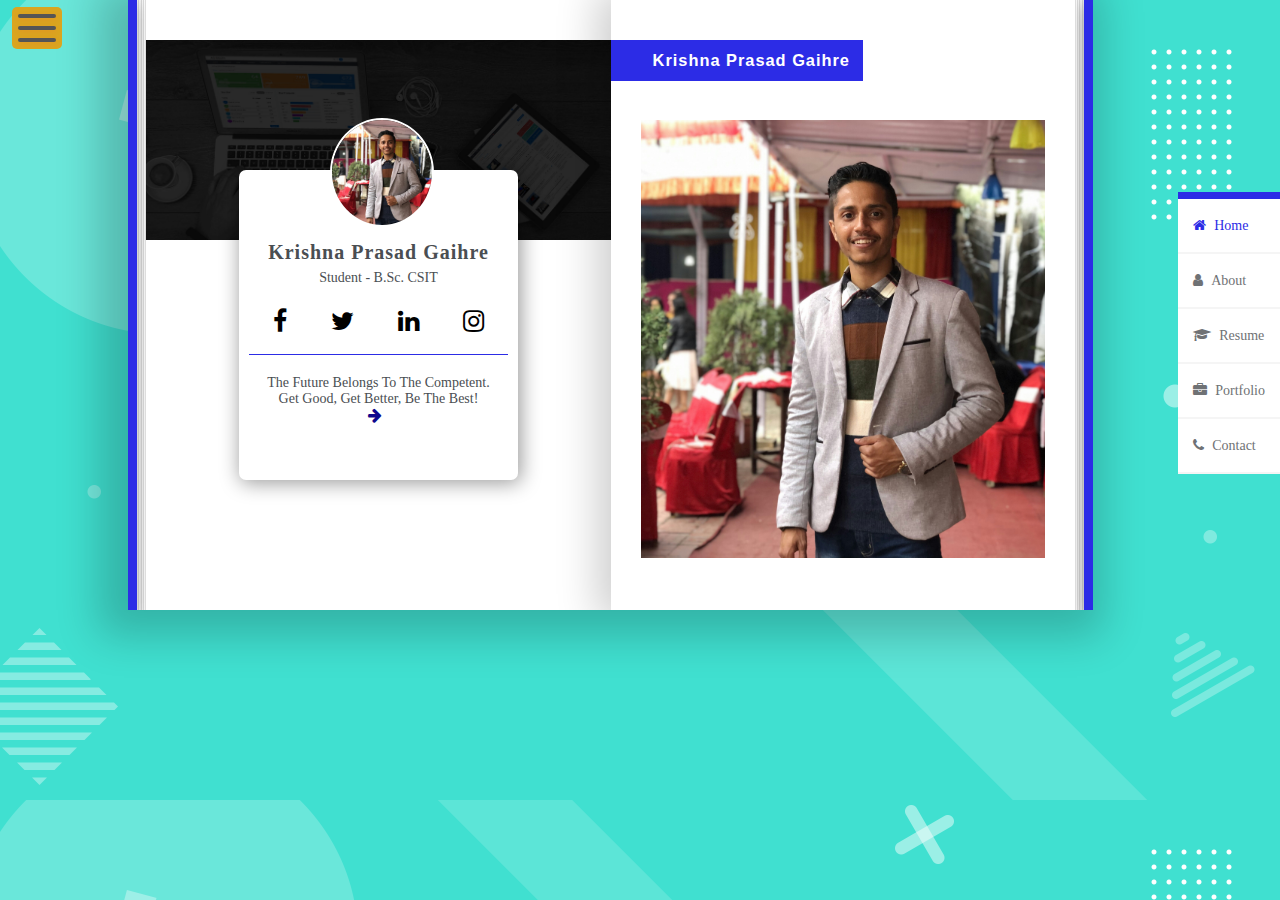
==== index.html @ e50a68a5 "all pages are completed with responsive" ====
<!DOCTYPE html>
<html lang="en">
<head>
    <meta name="viewport" content="width=device-width, initial-scale=1">
    <title>Krishna Prasad Gaihre</title>
    <link rel="stylesheet" type="text/css" href="css/style.css">
    <link rel="stylesheet" type="text/css" href="css/responsive(960).css">
    <link rel="stylesheet" type="text/css" href="css/responsive(768).css">
    <link rel="stylesheet" type="text/css" href="css/responsive(667).css">
    <link rel="stylesheet" type="text/css" href="css/responsive(568).css">
    <link rel="stylesheet" type="text/css" href="css/responsive(414).css">
    <link rel="stylesheet" type="text/css" href="css/responsive(350).css">
    <link rel="stylesheet" href="https://stackpath.bootstrapcdn.com/font-awesome/4.7.0/css/font-awesome.min.css" rel="stylesheet">
</head>
<body>
    <section class="main">

        <div class="main-menu">

            <div class="menu">
                <ul>
                    <li><a href="index.html"><span class="active"><i class="fa fa-home" aria-hidden="true"></i>Home</span></a></li>
                    <li><a href="about.html"><i class="fa fa-user" aria-hidden="true"></i>About</a></li>
                    <li><a href="resume.html"><i class="fa fa-graduation-cap" aria-hidden="true"></i>Resume</a></li>
                    <li><a href="portfolio.html"><i class="fa fa-briefcase" aria-hidden="true"></i>Portfolio</a></li>
                    <li><a href="contact.html"><i class="fa fa-phone" aria-hidden="true"></i>Contact</a></li>
                </ul>
            </div>

        </div>

        <div class="sidebar-btn" onclick="myFunction()">
            <div class="sidebar-btn_burger"></div>
        </div>

        <div class="sidebar-menu">

            <div class="responsive-menu">
                <ul>
                    <li><a href="index.html"><span class="active"><i class="fa fa-home" aria-hidden="true"></i>Home</span></a></li>
                    <li><a href="about.html"><i class="fa fa-user" aria-hidden="true"></i>About</a></li>
                    <li><a href="resume.html"><i class="fa fa-graduation-cap" aria-hidden="true"></i>Resume</a></li>
                    <li><a href="portfolio.html"><i class="fa fa-briefcase" aria-hidden="true"></i>Portfolio</a></li>
                    <li><a href="contact.html"><i class="fa fa-phone" aria-hidden="true"></i>Contact</a></li>
                </ul>

                <div class="logo2">
                    <a class="navbar-brand2" href="index.html"><span>K</span></a><a class="navbar-brand1" href="index.html">Rishna</a>
                </div>
                
            </div>

        </div>

        <div class="sidebar-hide-show" id="sidebar">

            <div class="sidebar-header">

                <div class="sidebar-header-menu">
                    <ul>
                        <li><a href="index.html"><span class="active"><i class="fa fa-home" aria-hidden="true"></i>Home</span></a></li>
                        <li><a href="about.html"><i class="fa fa-user" aria-hidden="true"></i>About</a></li>
                        <li><a href="resume.html"><i class="fa fa-graduation-cap" aria-hidden="true"></i>Resume</a></li>
                        <li><a href="portfolio.html"><i class="fa fa-briefcase" aria-hidden="true"></i>Portfolio</a></li>
                        <li><a href="contact.html"><i class="fa fa-phone" aria-hidden="true"></i>Contact</a></li>
                    </ul>
                </div>

            </div>

            <div class="profile1">

                <div class="profile-card">

                    <div class="bg-image" style="background-image:url('images/parallax.jpg'); background-size: cover;">
                        <div class="my-profile">
                            <img src="images/profile-img.JPG" alt="Profile image" class="profile-img">
                            <h2 class="my-name">Krishna Prasad Gaihre</h2>
                            <p class="umy-name">Student - B.Sc. CSIT</p>

                            <div class="social-menu">

                                <ul>
                                    <li><a href="https://www.facebook.com/gaihre.krishna.73/" target="blank" title="Facebook"><i class="fa fa-facebook" aria-hidden="true"></i></a></li>
                                    <li><a href="https://twitter.com/Krishna58988134" target="blank" title="Twitter"><i class="fa fa-twitter" aria-hidden="true"></i></a></li>
                                    <li><a href="https://www.linkedin.com/in/krishna-prasad-gaihre-43977b1a9/" target="blank" title="Linkedin"><i class="fa fa-linkedin" aria-hidden="true"></i></a></li>
                                    <li><a href="https://www.instagram.com/krrishgaihre/" target="blank" title="Instagram"><i class="fa fa-instagram" aria-hidden="true"></i></a></li>
                                </ul>

                            </div>

                            <hr class="card-hr">
                            <p class="profile-quote">The Future Belongs To The Competent. Get Good, Get Better, Be The Best!</p>
                            
                            <div class="arrow-right">
                                <span><i class="fa fa-arrow-right" aria-hidden="true"></i></span>
                            </div>

                            <div class="arrow-down">
                                <span><i class="fa fa-arrow-down" aria-hidden="true"></i></span>
                            </div>

                        </div>

                    </div>

                </div>

            </div>


            <div class="logo">
                <a class="navbar-brand0" href="index.html"><span>K</span></a><a class="navbar-brand" href="index.html">Rishna</a>
            </div>

            <div class="sidebar-content">

                <div class="about-content">
                    <h2 class="sidebar-about">About Me</h2>
                    <p class="sidebar-about-p">Its me Krrish Gaihre, a student, a designer and a person having broad mind. 
                    I am studying bachelor of science in Computer Science and Information Technology at Patan Multiple Campus seeking for 
                    the opportunity to learn.</p>
                </div>

            </div>

            <div class="sidebar-content">

                <div class="about-content">

                    <h2 class="sidebar-about-get">Get in Touch</h2>
                    <p class="sidebar-content-p">+9779867479831 <br>| | |<br> krrishgaihre@gmail.com</p>
                    <div class="sidebar-social-menu">

                        <ul>
                          <li><a href="https://www.facebook.com/gaihre.krishna.73/" target="blank" title="Facebook"><i class="fa fa-facebook" aria-hidden="true"></i></a></li>
                          <li><a href="https://twitter.com/Krishna58988134" target="blank" title="Twitter"><i class="fa fa-twitter" aria-hidden="true"></i></a></li>
                          <li><a href="https://www.linkedin.com/in/krishna-prasad-gaihre-43977b1a9/" target="blank" title="Linkedin"><i class="fa fa-linkedin" aria-hidden="true"></i></a></li>
                          <li><a href="https://www.instagram.com/krrishgaihre/" target="blank" title="Instagram"><i class="fa fa-instagram" aria-hidden="true"></i></a></li>
                        </ul>

                    </div>

                </div>

            </div>

            <div class="copyright">
                <a href="https://www.facebook.com/gaihre.krishna.73/" target="blank" class="cipyright-link"><u>&copy; 2020 all rights reserved</u></a>
            </div>

         </div>

         <div class="content">

            <div class="outer-div">

                <div class="inner-1">

                    <div class="inner-2">

                        <div class="inner-3">
                            
                            <div class="inner-div">

                                <div class="profile">

                                    <div class="profile-card">

                                        <div class="bg-image" style="background-image:url('images/parallax.jpg'); background-size: cover;">
                                            <div class="my-profile">
                                                <img src="images/profile-img.JPG" alt="Profile image" class="profile-img">
                                                <h2 class="my-name">Krishna Prasad Gaihre</h2>
                                                <p class="umy-name">Student - B.Sc. CSIT</p>

                                                <div class="social-menu">

                                                    <ul>
                                                        <li><a href="https://www.facebook.com/gaihre.krishna.73/" target="blank" title="Facebook"><i class="fa fa-facebook" aria-hidden="true"></i></a></li>
                                                        <li><a href="https://twitter.com/Krishna58988134" target="blank" title="Twitter"><i class="fa fa-twitter" aria-hidden="true"></i></a></li>
                                                        <li><a href="https://www.linkedin.com/in/krishna-prasad-gaihre-43977b1a9/" target="blank" title="Linkedin"><i class="fa fa-linkedin" aria-hidden="true"></i></a></li>
                                                        <li><a href="https://www.instagram.com/krrishgaihre/" target="blank" title="Instagram"><i class="fa fa-instagram" aria-hidden="true"></i></a></li>
                                                    </ul>

                                                </div>

                                                <hr class="card-hr">
                                                <p class="profile-quote">The Future Belongs To The Competent. Get Good, Get Better, Be The Best!</p>
                                                
                                                <div class="arrow-right">
                                                    <span><i class="fa fa-arrow-right" aria-hidden="true"></i></span>
                                                </div>

                                                <div class="arrow-down">
                                                    <span><i class="fa fa-arrow-down" aria-hidden="true"></i></span>
                                                </div>

                                            </div>

                                        </div>

                                    </div>

                                </div>

                                <div class="container">

                                    <div class="main-name-bg">

                                        <div class="main-name">
                                            <h3 class="name">Krishna Prasad Gaihre</h3>
                                        </div>

                                    </div>

                                    <div class="inner-container">
                                        <img src="images/profile-img.JPG" alt="Container Image" class="container-img">
                                    </div>
                                    
                                </div>

                            </div>

                        </div>

                    </div>

                </div>

            </div>

        </div>

    </section>

    <script src="https://code.jquery.com/jquery-3.5.1.js"></script>

    <script src="JS/main.js"></script>

</body>
</html>
---- css/style.css ----
*
{
    margin: 0;
    padding: 0;
}

body
{
    background: 	#40E0D0;
   /* background-image: url(https://www.agdelta.com/wp-content/uploads/2018/06/website-parallax-background-C.jpg);*/
   background-image: url(parallax.png);
   background-size: cover;
    height: 100%;
    width: 100%;
    position: fixed;
    overflow: hidden;
}

a
{
    text-decoration: none;
}

.main-menu
{
    height: auto;
    line-height: 100%;
    display: block;
}

.menu
{
    float: right;
    margin-top: 15%;
}

.menu ul
{
    list-style: none;
    margin: 0;
    border-top: 7px solid rgb(44, 44, 230);
}

.menu ul li
{
    padding: 18px 12px;
    position: relative;
    width: auto;
    background-color: #FFFFFF;
    border-bottom: 2px solid #F5F5F5;
}

.menu ul li a
{
    color: #6F7275;
    padding: 3px;
    font-family: Segoe UI;
    font-size: 14px;
    font-weight: 500;
}

.fa-home, .fa-user, .fa-graduation-cap, .fa-briefcase, .fa-phone
{
    padding-right: 8px;
}

.menu ul li a:hover
{
    color: rgb(44, 44, 230);
}

.active
{
    color: rgb(44, 44, 230);
}

.sidebar-menu
{
    display: none;
}

.responsive-menu
    {
        display: none;
    }

.sidebar-btn
{
    position: absolute;
    display: flex;
    justify-content: center;
    align-items: center;
    width: 50px;
    height: 42px;
    margin: 7px 0 0 12px;
    border-radius: 5px;
    cursor: pointer;
    transition: all 0.5s ease-in-out;
    /*border: 3px solid #fff; */
    background: #DAA520;
    z-index: 200;
}

.sidebar-btn_burger
{
    width: 38px;
    height: 4px;
    background: #555555;
    border-radius: 5px;
    box-shadow: 0 2px 5px rgba(255, 101, 47, .2);
    transition: all .5s ease-in-out;
}

.sidebar-btn_burger::before,
.sidebar-btn_burger::after
{
    content: '';
    position: absolute;
    width: 38px;
    height: 4px;
    background: #555555;
    border-radius: 5px;
    box-shadow: 0 2px 5px rgba(255, 101, 47, .2);
    transition: all .5s ease-in-out;
}

.sidebar-btn_burger::before
{
    transform: translateY(-12px);
}

.sidebar-btn_burger::after
{
    transform: translateY(12px);
}

/*ANIMATION*/

.sidebar-btn.open .sidebar-btn_burger
{
    transform: translateX(260px);
    background: transparent;
    box-shadow: none;
}
.sidebar-btn.open .sidebar-btn_burger::before 
{
    transform: rotate(45deg) translate(-184px, 184px);
}

.sidebar-btn.open .sidebar-btn_burger::after
{
    transform: rotate(-45deg) translate(-184px, -184px);
}

#sidebar
{
    display: none;
    overflow: hidden auto;
    z-index: 150;
}

.sidebar-header
{
    display: none;
}

.profile1
  {
      display: none;
  }

.sidebar-hide-show {
    height: 100vh;
    width: 25%;
    background: #FAFAFA;
    background-size: cover;
    color: black;
    position: absolute;
    box-shadow: 10px 0 50px 10px rgba(0, 0, 0, 0.6);
    animation: slideme .5s ease-in-out;
}

@keyframes slideme {
    0%{
        transform: translate(-400px);
    }

    100%{
        transform: translate(0px);
    }
}

.logo
{
    display: flex;
    justify-content: center;
    margin: 50px 0;
}

/*.logo-img
{
    height: 80px;
    width: 80px;
    border-radius: 50%;
    border: 2px solid #ffffff;
}*/

.navbar-brand
{
    font-size: 25px;
    color: black;
    font-weight: 900;
    font-family: Arial, Helvetica, sans-serif;
    margin-left: -9px;
    position: relative;
}

.navbar-brand0
{
    font-size: 25px;
    font-weight: 900;
    font-family: Arial, Helvetica, sans-serif;
}

.navbar-brand0 span
{
    border-radius: 50%;
    padding: 0px 8px;
    color: #ffffff;
    background: rgb(44, 44, 230);
    position: relative;
}

.logo2
{
    display: none;
}

.sidebar-content
{
    width: 90%;
    display: flex;
    flex-direction: column;
    justify-content: center;
    align-items: center;
    margin-top: 30px;
}

.about-content
{
    display: flex;
    flex-direction: column;
    justify-content: center;
    align-items: center;
    margin-left: 10%;
}

h2.sidebar-about
{
    font-size: 20px;
    padding: 5px 10px;
    margin:0 auto;
    color: white;
    background: rgb(44, 44, 230);
    font-family: Arial, Helvetica, sans-serif;
    letter-spacing: 2px;
    position: relative;
    border-radius: 3px;
}

h2.sidebar-about:before
{
    content: '';
    display: block;
    min-width: 98%;
    height: 5px;
    background: #919191;
    position: absolute;
    opacity: 0.8;
    left: -98%;
    top: 50%;
}

h2.sidebar-about:after
{
    content: '';
    display: block;
    min-width: 86%;
    height: 5px;
    background: #919191;
    position: absolute;
    opacity: 0.8;
    right: -86%;
    top: 50%;
}

p.sidebar-about-p
{
    text-align: center;
    margin: 15px 4px 0 4px;
    text-align: justify;
    font-size: 14px;
    color: #4A4E52;
    font-family: Segoe UI;
    font-weight: 500;
}

p.sidebar-content-p
{
    text-align: center;
    margin: 15px 4px 0 4px;
    font-size: 14px;
    color: #4A4E52;
    font-family: Segoe UI;
    font-weight: 500;
}

h2.sidebar-about-get
{
    font-size: 20px;
    padding: 5px 10px;
    margin:15px auto;
    color: white;
    background: rgb(44, 44, 230);
    font-family: Arial, Helvetica, sans-serif;
    letter-spacing: 2px;
    position: relative;
    border-radius: 3px;
}

h2.sidebar-about-get:before
{
    content: '';
    display: block;
    min-width: 98%;
    height: 5px;
    background: #919191;
    position: absolute;
    opacity: 0.8;
    left: -98%;
    top: 50%;
}

h2.sidebar-about-get:after
{
    content: '';
    display: block;
    min-width: 55%;
    height: 5px;
    background: #919191;
    position: absolute;
    opacity: 0.8;
    right: -55%;
    top: 50%;
}

.sidebar-social-menu
{
    display: flex;
    justify-content: center;
    align-items: center;
}


.sidebar-social-menu ul
{
    padding: 0;
    margin: 30px 0 30px 0;
    display: flex;
}

.sidebar-social-menu ul li
{
    list-style: none;
    transition: .6s;
    border-radius: 50%;
    margin: 0 20px 0 20px;
}

.sidebar-social-menu ul li:hover
{
    transform: translate(-3px, -5px);
}

.sidebar-social-menu ul li .fa
{
    font-size: 25px;
}

.sidebar-social-menu ul li a
{
    position: relative;
    text-align: center;
    transition: .6s;
    color: #000000;
    color: #FAFAFA;
}

.sidebar-social-menu ul li:hover a
{
    text-shadow: 5px 5px 5px #000;
    transform: translate(-2px, 2px);
}

.sidebar-social-menu ul li:nth-child(1) a
{
    color : #3b5999;
}

.sidebar-social-menu ul li:nth-child(2) a
{
    color: #55acee;
}

.sidebar-social-menu ul li:nth-child(3) a
{
    color: #0077B5;
}

.sidebar-social-menu ul li:nth-child(4) a
{
    color: #e4405f;
}

.copyright
{
    display: flex;
    justify-content: center;
    align-items: center;
    margin: 30px auto 20px auto;
}

.cipyright-link
{
    font-size: 14px;
    font-weight: 400;
    font-family: Segoe UI;
    color: rgb(44, 44, 230);
}

.cipyright-link::after
    {
        content: ' | Krishna';
        font-size: 14px;
        font-weight: 600;
        font-family: Segoe UI;
        color: rgb(44, 44, 230);
    }

div.content
{
    width: 74%;
    height: 610px;
    background-color: #FFFFFF;
    margin: auto auto auto 10%;
    border-left: rgb(44, 44, 230) 9px solid;
    border-right: rgb(44, 44, 230) 9px solid;
    box-shadow: -10px 6px 40px 20px rgba(0, 0, 0, 0.2);
    overflow: auto;
}

div.outer-div
{
    width: 100%;
    height: 610px;
    background-color: #FFFFFF;
    margin: auto;
}

div.inner-1
{
    width: 99.5%;
    height: 610px;
    background-color: #FFFFFF;
    margin: auto;
    border-left: #DDDDDD 0.5px solid;
    border-right: #DDDDDD 0.5px solid;
    box-shadow: 2px 6px 20px 5px rgba(0, 0, 0, 0.1);
}

div.inner-2
{
    width: 99.5%;
    height: 610px;
    background-color: #FFFFFF;
    margin: auto;
    border-left: #DDDDDD 0.5px solid;
    border-right: #DDDDDD 0.5px solid;
    box-shadow: 2px 6px 20px 5px rgba(0, 0, 0, 0.1);
}

div.inner-3
{
    width: 99.5%;
    height: 610px;
    background-color: #FFFFFF;
    margin: auto;
    border-left: #DDDDDD 0.5px solid;
    border-right: #DDDDDD 0.5px solid;
    box-shadow: 2px 6px 20px 5px rgba(0, 0, 0, 0.1);
}

div.inner-div
{
    display: flex;
    flex-direction: row;
    width: 99.5%;
    height: 610px;
    background-color: #FFFFFF;
    margin: auto;
    border-left: #DDDDDD 0.5px solid;
    border-right: #DDDDDD 0.5px solid;
    box-shadow: 2px 6px 20px 5px rgba(0, 0, 0, 0.1);
    overflow: hidden;
}

div.profile
{
    width: 50%;
    height: auto;
    padding-top: 40px;
    overflow: auto;
}

.bg-image
{
    height: 200px;
    width: 100%;
    display: flex;
}

.my-profile
{
    height: 310px;
    width: 60%;
    margin: 130px auto 0 auto;
    background-color: #FFFFFF;
    border-radius: 7px;
    box-shadow: 2px 2px 20px 1px rgba(0, 0, 0, 0.4);
}

.profile-img
{
    height: 105px;
    width: 100px;
    margin: -52px 32.5% 0 32.5%;
    border: white 2px solid;
    border-radius: 50%;
    transition: transform .5s;
    background: #000;
}

.profile-img:hover
{
    transform: scale(1.2);
}

.my-name
{
    text-align: center;
    margin: 10px 0 6px 0;
    color: #4A4E52;
    font-family: Segoe UI;
    letter-spacing: 1px;
    font-weight: 640;
    font-size: 20px;
}

.umy-name
{
    text-align: center;
    font-size: 14px;
    color: #4A4E52;
    font-family: Segoe UI;
    font-weight: 500;
    margin-bottom: 3px;
}

.social-menu
{
    display: flex;
    justify-content: center;
    align-items: center;
}


.social-menu ul
{
    margin: 20px 0 20px 0;
    padding: 0;
    display: flex;
}

.social-menu ul li
{
    list-style: none;
    transition: .6s;
    margin: 0 22px 0 22px;
}

.social-menu ul li .fa
{
    font-size: 25px;
}

.social-menu ul li a
{
    text-align: center;
    transition: .6s;
    color: #000000;
}

.social-menu ul li:hover
{
    transform: translate(0, -8px);
}

.social-menu ul li:nth-child(1) a:hover
{
    color : #3b5999;
    text-shadow: 5px 5px 3px #000;
}

.social-menu ul li:nth-child(2) a:hover
{
    color: #55acee;
    text-shadow: 5px 5px 3px #000;
}

.social-menu ul li:nth-child(3) a:hover
{
    color: #0077B5;
    text-shadow: 5px 5px 3px #000;
}

.social-menu ul li:nth-child(4) a:hover
{
    color: #e4405f;
    text-shadow: 5px 5px 5px #000;
}

.card-hr
{
    margin: 0 auto 20px auto;
    height: 1px;
    width: 93%;
    border-width: 0;
    background-color: rgb(44, 44, 230);
}

.profile-quote
{
    text-align: center;
    margin: auto;
    font-size: 14px;
    color: #4A4E52;
    font-family: Segoe UI;
    font-weight: 500;
    width: 83%;
}

.arrow-down
{
    display: none;
}

  .arrow-right
  {
      display: flex;
      justify-content: center;
      align-items: center;
  }

  .arrow-right span
  {
      width: 20px;
      height: 20px;
      animation: animate 2s infinite;
      animation-delay: -0.1s;
      color: rgb(16, 7, 141);
  }

  @keyframes animate
  {
      0%
      {
          opacity: 0;
          transform: translate(-13px, 13px);
      }
      50%
      {
          opacity: 1;
      }
      100%
      {
          opacity: 0;
          transform: translate(50px, 13px);
      }
  }

  div.container
  {
      width: 50%;
      height: 100%;
      box-shadow: -3px 0 40px 10px rgba(0, 0, 0, 0.2);
      overflow: hidden auto;
      animation: content-animation 1.5s ease-in-out;
  }

  @keyframes content-animation{
    0%
    {
        transform: translate(0, -700px);
    }
    100%
    {
        transform: translate(0, 0);
    }
}
  
  
  .main-name-bg
  {
      height: 40px;
      width: 100%;
      background: #FFFFFF;
      position: sticky;
      top: 0;
      z-index: 100;
  }
  
  .main-name
  {
      background-color: rgb(44, 44, 230);
      width: 200px;
      padding: 11px 10px 11px 45px;
      color: #ffffff;
      font-family: Arial, Helvetica, sans-serif;
      font-size: 14px;
      letter-spacing: 1px;
      margin-left: -3px;
      margin-top: 40px;
      animation: main-name 2s ease-in-out;
  }
  
  @keyframes main-name
  {
      0%{
          transform: translate(-1000px, 0);
      }
      100%{
          transform: translate(0, 0);
      }
  }
  
  .inner-container
  {
      padding: 40px 30px 0 30px;
      display: flex;
      align-items: center;
      justify-content: center;
  }
  
  .container-img
  {
      height: 50%;
      width: 100%;
  }
---- css/responsive(960).css ----
@media only screen and (max-width:960px) 
{

    body
    {
        background: 	#ffffff;
    }

    .main-menu
    {
        display: none;
    }

    .sidebar-menu
    {
        display: flex;
        width: 100%;
        position: fixed;
        z-index: 1;
        border-bottom: 2px solid #C7C7C7;
    }

    .responsive-menu
    {
        width: 100%;
        background-color: #F3F3F3;
        display: block;
    }

    .responsive-menu ul
    {
        float: right;
        display: flex;
        list-style: none;
        margin-right: 20px;
        }

    .responsive-menu ul li
    {
        padding: 18px 15px;
    }

    .responsive-menu ul li a
    {
        color: #6F7275;
        display: block;
        padding: 15px;
        font-family: Segoe UI;
        font-size: 16px;
        font-weight: 500;
    }

    .fa-home, .fa-user, .fa-briefcase, .fa-phone
    {
        padding-right: 5px;
    }

    .responsive-menu ul li a:hover
    {
        color: rgb(44, 44, 230);
    }

    .active
    {
        color: rgb(44, 44, 230);
    }

    .sidebar-btn
{
    margin: 25px 0 0 12px;
}
    

    #sidebar
    {
        display: none;
        overflow: hidden auto;
    }

    .profile1
    {
        display: none;
    }

    .sidebar-hide-show {
        height: 100%;
        width: 30%;
    }

    /*.logo-img
    {
        height: 60px;
        width: 60px;
    }*/

    .sidebar-content
    {
        margin-top: 30px;
    }

    .about-content
    {
        margin-left: 8%;
    }

    h2.sidebar-about
    {
        font-size: 18px;
    }

    h2.sidebar-about:before
    {
        height: 4px;
    }

    h2.sidebar-about:after
    {
        height: 4px;
    }

    p.sidebar-about-p
    {
        font-size: 13px;
    }

    p.sidebar-content-p
    {
        font-size: 13px;
    }

    h2.sidebar-about-get
    {
        font-size: 18px;
    }

    h2.sidebar-about-get:before
    {
        height: 4px;
    }

    h2.sidebar-about-get:after
    {
        height: 4px;
    }

    .sidebar-social-menu ul
    {
        margin: 35px 0 30px 0;
    }

    .sidebar-social-menu ul li .fa
    {
        font-size: 21px;
    }

    .copyright
    {
        margin: 10px auto 20px auto;
    }

    .cipyright-link
    {
        font-size: 13px;
    }

    div.content
    {
        width: 100%;
        height: 100vh;
        margin: auto;
        padding-top: 90px;
        border: none;
        overflow: hidden auto;
        box-shadow: none;
    }

    div.outer-div
    {
        width: 100%;
        height: 100vh
    }

    div.inner-1
    {
        width: 99.5%;
        height: 100vh;
        box-shadow: none;
    }

    div.inner-2
    {
        width: 99.5%;
        height: 100vh;
        box-shadow: none;
    }

    div.inner-3
    {
        width: 99.5%;
        height: 100vh;
        box-shadow: none;
    }

    div.inner-div
    {
        width: 99.5%;
        height: 100vh;
        overflow: hidden;
        box-shadow: none;
    }

    div.profile
    {
        overflow: auto;
    }

    .my-profile
    {
        height: 300px;
    }

    .profile-img
    {
        height: 90px;
        width: 86px;
    }

    .my-name
    {
        font-size: 19px;
    }

    .umy-name
    {
        font-size: 13px;
    }

    .social-menu ul li
    {
        margin: 0 22px 0 22px;
    }

    .social-menu ul li .fa
    {
        font-size: 22px;
    }

    .profile-quote
    {
        font-size: 13px;
    }

    .arrow-right span
    {
        width: 50px;
        margin: 15px 0 30px 0;
    }

    div.container
  {
      width: 50%;
      height: 100%;
      box-shadow: -3px 0 40px 10px rgba(0, 0, 0, 0.2);
      overflow: hidden auto;
      animation: content-animation 1.5s ease-in-out;
  }

  @keyframes content-animation{
    0%
    {
        transform: translate(0, 700px);
    }
    100%
    {
        transform: translate(0, 0);
    }
}

}
---- css/responsive(768).css ----
/* #### Tablets Portrait or Landscape #### */

@media only screen and (max-width: 768px)
{
    *
    {
        margin: 0;
        padding: 0;
    }

    body
    {
        height: 100%;
        width: 100%;
        position: fixed;
    }

    a
    {
        text-decoration: none;
    }

    .main-menu
    {
        display: none;
    }

    .sidebar-menu
    {
        display: flex;
        width: 100%;
        position: fixed;
        z-index: 1;
        border-bottom: 2px solid #C7C7C7;
    }

    .responsive-menu
    {
        width: 100%;
        background-color: #F3F3F3;
        display: block;
        height: auto;
    }

    .responsive-menu ul
    {
        float: right;
        display: flex;
        list-style: none;
        margin-right: 20px;
        }

    .responsive-menu ul li
    {
        padding: 18px 10px;
    }

    .responsive-menu ul li a
    {
        color: #6F7275;
        padding: 15px;
        font-family: Segoe UI;
        font-size: 16px;
        font-weight: 500;
    }

    .fa-home, .fa-user, .fa-briefcase, .fa-phone
    {
        padding-right: 5px;
    }

    .responsive-menu ul li a:hover
    {
        color: rgb(44, 44, 230);
    }

    .active
    {
        color: rgb(44, 44, 230);
    }

    #sidebar
    {
        display: none;
        overflow: hidden auto;
    }

    .profile1
    {
        display: block;
        margin-top: 100px;
    }

    .bg-image
    {
        height: 250px;
        width: 100%;
        display: flex;
    }

    .my-profile
    {
        height: 355px;
        width: 65%;
        margin: 180px auto 0 auto;
        background-color: #FFFFFF;
        border-radius: 7px;
        box-shadow: 2px 2px 20px 1px rgba(0, 0, 0, 0.4);
    }

    .profile-img
    {
        height: 145px;
        width: 145px;
        margin: -80px 0 0 27.5%;
        border: white 2px solid;
        border-radius: 50%;
        transition: transform .5s;
        background: #000;
    }

    .profile-img:hover
    {
        transform: scale(1.15);
    }

    .arrow-right
    {
        display: none;
    }

    .arrow-down
    {
        display: flex;
        justify-content: center;
        align-items: center;
        margin: 10px 0;
    }

    .arrow-down span
    {
        width: 20px;
        height: 20px;
        animation: animate 1.5s infinite;
        animation-delay: -0.1s;
        color: rgb(16, 7, 141);
    }

    @keyframes animate
    {
        0%
        {
            opacity: 0;
            transform: translate(0, 13px);
        }
        50%
        {
            opacity: 1;
        }
        100%
        {
            opacity: 0;
            transform: translate(0, 55px);
        }
    }

    .sidebar-hide-show 
    {
        height: 100vh;
        width: 70%;
        background: #FAFAFA;
        background-size: cover;
        color: black;
        position: absolute;
        z-index: 1;
        box-shadow: 10px 0 50px 10px rgba(0, 0, 0, 0.6);
        animation: slideme .5s ease-in-out;
    }

    @keyframes slideme 
    {
        0%
        {
            transform: translate(-620px);
        }

        100%
        {
            transform: translate(0px);
        }
    }

    .logo
    {
        display: none;
    }

    .sidebar-content
    {
        width: 90%;
        display: flex;
        flex-direction: column;
        justify-content: center;
        align-items: center;
        margin-top: 150px;
    }

    .about-content
    {
        display: flex;
        flex-direction: column;
        justify-content: center;
        align-items: center;
        margin-left: 10%;
    }

    h2.sidebar-about
    {
        display: none;
    }

    p.sidebar-about-p
    {
        display: none;
    }

    p.sidebar-content-p
    {
        text-align: center;
        margin: 15px 4px 0 4px;
        font-size: 14px;
        color: #4A4E52;
        font-family: Segoe UI;
        font-weight: 500;
    }

    h2.sidebar-about-get
    {
        font-size: 20px;
        padding: 5px 10px;
        margin: 50px auto 20px auto;
        color: white;
        background: #0199D8;
        font-family: Arial, Helvetica, sans-serif;
        letter-spacing: 2px;
        position: relative;
        border-radius: 3px;
    }

    h2.sidebar-about-get:before
    {
        content: '';
        display: block;
        width: 120%;
        height: 5px;
        background: #919191;
        position: absolute;
        opacity: 0.8;
        left: -120%;
        top: 50%;
    }

    h2.sidebar-about-get:after
    {
        content: '';
        display: block;
        min-width: 120%;
        height: 5px;
        background: #919191;
        position: absolute;
        opacity: 0.8;
        right: -120%;
        top: 50%;
    }

    .sidebar-social-menu
    {
        display: flex;
        justify-content: center;
        align-items: center;
        display: none;
    }

    .copyright
    {
        display: flex;
        justify-content: center;
        align-items: center;
        margin: 100px auto 20px auto;
    }

    .cipyright-link
    {
        font-size: 16px;
        font-family: Segoe UI;
    }

    .cipyright-link::after
    {
        content: ' | Krishna';
        font-size: 16px;
        font-family: Segoe UI;
        color: #C92029;
    }


    div.content
    {
        width: 100%;
        height: 100vh;
        margin: auto;
        padding-top: 90px;
        border: none;
        animation: content-animation 1.5s ease-in-out;
        overflow: hidden auto;
    }

    @keyframes content-animation{
        0%
        {
            transform: translate(0, 1150px);
        }
        100%
        {
            transform: translate(0, 0);
        }
    }

    div.outer-div
    {
        width: 100%;
        height: 100vh
    }

    div.inner-1
    {
        width: 99.5%;
        height: 100vh;
    }

    div.inner-2
    {
        width: 99.5%;
        height: 100vh;
    }

    div.inner-3
    {
        width: 99.5%;
        height: 100vh;
    }

    div.inner-div
    {
        width: 99.5%;
        height: 100vh;
        overflow: auto;
        display: flex;
        flex-direction: column;
    }

    div.profile
    {
        width: 100%;
        height: 68%;
        padding: 0;
        overflow: hidden;
        display: none;
    }

    div.container
    {
        width: 100%;
        height: auto;
        box-shadow: none;
        overflow: none;
        background-color: #fff;
        margin-top: 0;
    }

    .main-name-bg
    {
        height: 40px;
        width: 100%;
        background: #FFFFFF;
        position: none;
    }
  
    .main-name
    {
        background-color: rgb(44, 44, 230);
        width: 200px;
        padding: 11px 10px 11px 45px;
        color: #ffffff;
        font-family: Arial, Helvetica, sans-serif;
        font-size: 14px;
        letter-spacing: 1px;
        margin-left: -3px;
        margin-top: 40px;
        animation: main-name 2s ease-in-out;
    }

    /*############################ABOUT###########################*/

    p.p2
    {
        font-size: 20px;
        line-height: 30px;
        text-align: justify;
    }

    .personal-info
  {
      color: #6F7275;
      font-family: Segoe UI;
      margin: 10% 0 0 15%;
  }

  .i-do1
  {
      width: 50%;
  }

  .i-do2
  {
      width: 50%;
  }

  .i-do3
  {
    width: 50%;
  }



  /*#######------_Resume_-------#######*/

  .hobby-container
{
    margin: 0 0 20% 0;
}

.hobby-container ul
{
    display: flex;
    justify-content: space-between;
    margin: -20px 0 0 0;
    padding: 0px;
    overflow: hidden;
}

.hobby-container ul li
{
    width: 80px;
    height: 80px;
    border: 2px solid #006400;
    border-radius: 50%;
    position: relative;
    color: #006400;
    background: #FFC0CB;
    transition: 0.5s;
}

.hobby-container ul li:hover
{
    transform: scale(0);
}

.hobby-container ul li i 
{
    font-size: 30px;
    position: absolute;
    top: 50%;
    left: 50%;
    transform: translate(-50%, -50%);
    transition: 0.5s;
}  

.hobby-container ul li::after
{
    content: '';
    position: absolute;
    top: 40px;
    right: -110px; 
    width: 110px;
    height: 2px;
    background: #006400;

}

.hobby-container ul li:last-child::after
{
    display: none;
}
}
---- css/responsive(667).css ----
/* #### iPhone 6 and 6 plus Portrait or Landscape #### */

@media only screen and (max-width:667px)
{

    .sidebar-btn
{
    margin: 10px 0 0 12px;
}
    
    .sidebar-header
    {
        height: 8%;
        width: 100%;
        background: #FAFAFA;
        color: white;
        padding-top: 40px;
        position: sticky;
        top: -3%;
        border-bottom: 2px solid #C7C7C7;
        display: block;
    }

    .sidebar-header-menu
    {
        width: 100%;
        display: block;
    }

    .sidebar-header-menu ul
    {
        display: flex;
        list-style: none;
        margin-right: 1;
        float: right;
    }

    .sidebar-header-menu ul li
    {
        padding: 18px 15px 0 10px;
    }

    .sidebar-header-menu ul li a
    {
        color: #6F7275;
        display: flex;
        font-family: Segoe UI;
        font-size: 14px;
        font-weight: 500;
    }

    .fa-home, .fa-user, .fa-briefcase, .fa-phone
    {
        margin: 3px 0 0 0;
    }

    .sidebar-header-menu ul li a:hover
    {
        color: rgb(44, 44, 230);
    }

    .active
    {
        color: rgb(44, 44, 230);
    }

    .logo2
{
    display: flex;
    float: right;
    margin: 14px -100px 20px 0;
}

/*.logo-img
{
    height: 80px;
    width: 80px;
    border-radius: 50%;
    border: 2px solid #ffffff;
}*/

.navbar-brand1
{
    font-size: 25px;
    color: black;
    font-weight: 900;
    font-family: Arial, Helvetica, sans-serif;
    margin-left: -9px;
    position: relative;
}

.navbar-brand2
{
    font-size: 25px;
    font-weight: 900;
    font-family: Arial, Helvetica, sans-serif;
}

.navbar-brand2 span
{
    border-radius: 50%;
    padding: 0px 8px;
    color: #ffffff;
    background: rgb(44, 44, 230);
    position: relative;
}

    .profile1
    {
        display: block;
        margin-top: 0px;
    }

    .bg-image
    {
        height: 170px;
        width: 100%;
        display: flex;
    }

    .my-profile
    {
        height: 355px;
        width: 65%;
        margin: 110px auto 0 auto;
        background-color: #FFFFFF;
        border-radius: 7px;
        box-shadow: 2px 2px 20px 1px rgba(0, 0, 0, 0.4);
    }

    .profile-img
    {
        height: 120px;
        width: 120px;
        margin: -70px 0 0 27.5%;
        border: white 2px solid;
        border-radius: 50%;
        transition: transform .5s;
        background: #000;
    }

    .profile-img:hover
    {
        transform: scale(1.15);
    }

    .responsive-menu
    {
        width: 100%;
        background-color: #F3F3F3;
        display: block;
        height: 65px;
    }

    .responsive-menu ul li a
    {
        display: none;
    }

    div.content
    {
        width: 100%;
        height: 100vh;
        margin: auto;
        padding-top: 65px;
        border: none;
        animation: content-animation 1.5s ease-in-out;
        overflow: hidden auto;
    }
    
}
---- css/responsive(568).css ----
/* #### iPhone 5 Portrait or Landscape #### */

@media only screen and (max-width:568px)
{
    .sidebar-btn
{
    position: absolute;
    display: flex;
    justify-content: center;
    align-items: center;
    width: 50px;
    height: 47px;
    margin: 7px 0 0 10px;
    border-radius: 50%;
    cursor: pointer;
    transition: all 0.5s ease-in-out;
    /*border: 3px solid #fff; */
    background: #50ADD3;
    z-index: 200;
}

.sidebar-btn_burger
{
    width: 30px;
    height: 3px;
    background: #555555;
    border-radius: 5px;
    box-shadow: 0 2px 5px rgba(255, 101, 47, .2);
    transition: all .5s ease-in-out;
}

.sidebar-btn_burger::before,
.sidebar-btn_burger::after
{
    content: '';
    position: absolute;
    width: 30px;
    height: 3px;
    background: #555555;
    border-radius: 5px;
    box-shadow: 0 2px 5px rgba(255, 101, 47, .2);
    transition: all .5s ease-in-out;
}

.sidebar-btn_burger::before
{
    transform: translateY(-9px);
}

.sidebar-btn_burger::after
{
    transform: translateY(9px);
}

.logo2
{
    display: flex;
    float: right;
    margin: 16px -100px 20px 0;
}

.navbar-brand1
{
    font-size: 23px;
    color: black;
    font-weight: 900;
    font-family: Arial, Helvetica, sans-serif;
    margin-left: -9px;
    position: relative;
}

.navbar-brand2
{
    font-size: 23px;
    font-weight: 900;
    font-family: Arial, Helvetica, sans-serif;
}

.profile1
{
    display: none;
}

.logo
{
    display: flex;
    justify-content: center;
    margin: -110px 0;
}

.sidebar-header
    {
        background: #FAFAFA;
        color: white;
        margin-top: 60px;
        position: relative;
        display: block;
        border: none;
    }

    .sidebar-header-menu
    {
        width: 100%;
        display: block;
    }

    .sidebar-header-menu ul
    {
        display: flex;
        flex-direction: column;
        list-style: none;
        margin-top: 40px;
        margin-right: 34%;
        text-align: center;
    }

    .sidebar-header-menu ul li
    {
        padding: 16px 0;
    }

    .sidebar-header-menu ul li a
    {
        color: #6F7275;
        display: flex;
        font-family: Segoe UI;
        font-size: 17px;
        font-weight: 500;
    }

    .fa-home, .fa-user, .fa-briefcase, .fa-phone
    {
        margin: 3px 10px 0 0;
    }

    .sidebar-header-menu ul li a:hover
    {
        color: rgb(44, 44, 230);
    }

    .active
    {
        color: rgb(44, 44, 230);
    }

/*.sidebar-header
    {
        height: 15%;
        width: 100%;
        background: #FAFAFA;
        color: white;
        padding-top: 40px;
        position: sticky;
        top: -3%;
        border-bottom: 2px solid #C7C7C7;
        display: block;
    }

    .sidebar-header-menu
    {
        width: 100%;
        display: block;
    }

    .sidebar-header-menu ul
    {
        display: flex;
        flex-direction: column;
        list-style: none;
        margin-right: 1;
        float: right;
    }

    .sidebar-header-menu ul li
    {
        padding: 18px 15px 0 15px;
    }

    .sidebar-header-menu ul li a
    {
        color: #6F7275;
        display: flex;
        font-family: Segoe UI;
        font-size: 16px;
        font-weight: 500;
    }

    .fa-home, .fa-user, .fa-briefcase, .fa-phone
    {
        margin: 3px 0 0 0;
    }

    .sidebar-header-menu ul li a:hover
    {
        color: #019BDB;
    }

    .active
    {
        color: #019BDB;
    }*/

    .sidebar-about-get
    {
        display: none;
    }

    .sidebar-content-p
    {
        display: none;
    }

    .sidebar-social-menu
{
    display: flex;
    justify-content: center;
    align-items: center;
}


.sidebar-social-menu ul
{
    padding: 0;
    margin: -200px 0 30px 0;
    display: flex;
}

.sidebar-social-menu ul li
{
    list-style: none;
    transition: .6s;
    border-radius: 50%;
    margin: 0 14px 0 14px;
}

.sidebar-social-menu ul li:hover
{
    transform: translate(-3px, -5px);
}

.sidebar-social-menu ul li .fa
{
    font-size: 23px;
}

.sidebar-social-menu ul li a
{
    position: relative;
    text-align: center;
    transition: .6s;
    color: #000000;
    color: #FAFAFA;
}

.sidebar-social-menu ul li:hover a
{
    text-shadow: 5px 5px 5px #000;
    transform: translate(-2px, 2px);
}

.sidebar-social-menu ul li:nth-child(1) a
{
    color : #3b5999;
}

.sidebar-social-menu ul li:nth-child(2) a
{
    color: #55acee;
}

.sidebar-social-menu ul li:nth-child(3) a
{
    color: #0077B5;
}

.sidebar-social-menu ul li:nth-child(4) a
{
    color: #e4405f;
}

.copyright
{
    display: flex;
    justify-content: center;
    align-items: center;
    margin: -25px auto 30px auto;
}

.cipyright-link
{
    font-size: 14px;
    font-family: Arial, Helvetica, sans-serif;
}


}
---- css/responsive(414).css ----
/* #### iPhone 5 Portrait or Landscape #### */

@media only screen and (max-width:414px)
{

.logo
{
    display: flex;
    justify-content: center;
    margin: -130px 0;
}

.sidebar-header
    {
        background: #FAFAFA;
        color: white;
        margin-top: 100px;
        position: relative;
        display: block;
        border: none;
    }

    .sidebar-header-menu ul
    {
        margin-right: 30%;
        margin-top: 10px;
    }

    .sidebar-header-menu ul li
    {
        padding: 18px 0;
    }

    .sidebar-header-menu ul li a
    {
        font-size: 18px;
    }

.sidebar-social-menu ul
{
    margin: 30px 0 30px 0;
}

.copyright
{
    display: flex;
    justify-content: center;
    align-items: center;
    margin: 30px auto 30px auto;
}

.cipyright-link
{
    font-size: 14px;
    font-family: Arial, Helvetica, sans-serif;
}

.logo2
{
    display: flex;
    float: right;
    margin: 15px -120px 20px 0;
}

/*####################------About-----######################*/
p.p2
    {
        font-size: 17px;
        line-height: 25px;
    }

    .personal-info
  {
      color: #6F7275;
      font-family: Segoe UI;
      margin: 10% 0 0 3%;
  }

  .i-do1
  {
      display: flex;
      justify-content: center;
      align-items: center;
      box-shadow: 1px 1px 20px 3px rgba(0, 0, 0, 0.6);
      padding: 4%;
      margin: 10% 0 5% 0;
      border-radius: 10px;
      width: 90%;
      transform: perspective(0) rotateY(0);
      transition: .7s all ease;
  }

  .i-do1 .fa
  {
    color: #006400;
    font-size: 30px;
    border-radius: 50%;
    background: pink;
    padding: 30px;
  }

  .i-do1 h3 
  {
    display: flex;
    justify-content: center;
    align-items: center;
    font-size: 25px;
    color: rgb(44, 44, 230);
    font-family: 'Segoe UI', Tahoma, Geneva, Verdana, sans-serif;
    margin: 0 0 0 7%;
  }

  .i-do1:hover
  {
    transform: perspective(0) rotateY(0);   
  }

  .i-do2
  {
      display: flex;
      justify-content: center;
      align-items: center;
      float: right;
      box-shadow: 1px 1px 20px 3px rgba(0, 0, 0, 0.6);
      padding: 4%;
      margin: 5% 0 0 0;
      border-radius: 10px;
      width: 90%;
      transform: perspective(0) rotateY(0);
      transition: .7s all ease;
  }

  .i-do2 .fa
  {
    color: #006400;
    font-size: 30px;
    border-radius: 50%;
    background: pink;
    padding: 30px;
  }

  .i-do2 h3 
  {
    display: flex;
    justify-content: center;
    align-items: center;
    font-size: 25px;
    color: rgb(44, 44, 230);
    font-family: 'Segoe UI', Tahoma, Geneva, Verdana, sans-serif;
    margin: 0 7% 0 0;
  }

  .i-do2:hover
  {
    transform: perspective(0) rotateY(0);   
  }

  .i-do3
  {
      display: flex;
      justify-content: center;
      align-items: center;
      float: right;
      box-shadow: 1px 1px 20px 3px rgba(0, 0, 0, 0.6);
      padding: 4% 6% 4% 4% ;
      margin: 5% 0 10% 0;
      border-radius: 10px;
      width: 90%;
      transform: perspective(0) rotateY(0);
      transition: .7s all ease;
  }

  .i-do3 .fa
  {
    color: #006400;
    font-size: 30px;
    border-radius: 50%;
    background: pink;
    padding: 30px;
  }

  .i-do3 h3 
  {
    display: flex;
    justify-content: center;
    align-items: center;
    font-size: 25px;
    color: rgb(44, 44, 230);
    font-family: 'Segoe UI', Tahoma, Geneva, Verdana, sans-serif;
    margin: 0 7% 0 0;
  }

  .i-do3:hover
  {
    transform: perspective(0) rotateY(0); 
  }

  .grid-container {
    display: grid;
    grid-template-columns: auto;
    grid-row-gap: 20px;
    grid-column-gap: 20px;
    width: 90%;
    margin: 10% 0 15% 0;
  }



  /*######------Resume------######*/

  .skill-container
  {
      display: none;
  }

  .skill-container1 .skills1
{
    display: block;
}

.skill-container1 .skills1
{
    position: relative;
    display: flex;
    margin: 20px 0;
    padding: 18px 10px 10px;
    background: linear-gradient(0deg,#1b1b1b,#222,#1b1b1b);
    border-radius: 8px;
    overflow: hidden;
    border: 2px solid #00FF43;
    transition: 0.5s;
}

.skill-container1:hover .skills1
{
    opacity: 0.6;
}

.skill-container1 .skills1:hover
{
    opacity: 1;
    transform: scale(1.07);
}

.skill-container1 .skills1::before
{
    content: '';
    position: absolute;
    top: 0;
    left: 0;
    width: 100%;
    height: 50%;
    background: rgba(255, 255, 255, .03);
}

.skill-container1 .skills1 .name
{
    position: relative;
    font-size: 14px;
    letter-spacing: 2px;
    font-family: 'Segoe UI', Tahoma, Geneva, Verdana, sans-serif;
    width: 110px;
    text-align: right;
    color: #F2E1DD;
    margin-top: -4px;
    text-transform: uppercase;
    transition: 0.5s;
}

.skill-container1 .skills1:hover .name
{
    color: #fff;
}

.skill-container1 .skills1 .value
{
    position: relative;
    font-size: 14px;
    font-family: 'Segoe UI', Tahoma, Geneva, Verdana, sans-serif;
    width: 40px;
    text-align: left;
    color: #F2E1DD;
    margin-top: -6px;
    text-transform: uppercase;
}

.skill-container1 .skills1:hover .value
{
    color: #fff;
}

.skill-container1 .skills1 .percent
{
    position: relative;
    width: calc(100% - 150px);
    height: 6px;
    margin: 2px 10px;
    border-radius: 10px;
    background: #151515;
    box-shadow: inset0 0 10px #000;
    overflow: hidden;
}

.skill-container1 .skills1 .percent .progress
{
    position: absolute;
    top: 0;
    left: 0;
    width: 50%;
    height: 100%;
    border-radius: 10px;
    background: #fff;
    box-shadow: inset 0 0 2px #000;
    animation: animate1 4s ease-in-out forwards;
}

@keyframes animate1
{
    from
    {
        width: 0;
    }
}

.skill-container1 .skills1:nth-child(1) .percent .progress
{
    background: linear-gradient(45deg, #1fe6ff, #673ab7);
}

.skill-container1 .skills1:nth-child(2) .percent .progress
{
    background: linear-gradient(45deg, #3bc0ff, #33ff00);
}

.skill-container1 .skills1:nth-child(3) .percent .progress
{
    background: linear-gradient(45deg, #ffee54, #ff00ca);
}

.hobby-container
{
    margin: 0 0 20% 0;
}

.hobby-container ul
{
    display: flex;
    flex-direction: column;
    justify-content: center;
    align-items: center;
    padding: 10px;
    overflow: hidden;
}

.hobby-container ul li
{
    width: 80px;
    height: 80px;
    margin: 7% 0 7% 0;
    border: 2px solid #006400;
    border-radius: 50%;
    position: relative;
    color: #006400;
    background: #FFC0CB;
    transition: 0.5s;
}

.hobby-container ul li:hover
{
    transform: scale(1.1);
}

.hobby-container ul li i 
{
    font-size: 30px;
    position: absolute;
    top: 50%;
    left: 50%;
    transform: translate(-50%, -50%);
    transition: 0.5s;
}

.hobby-container ul li::after
{
    content: '';
    position: absolute;
    top: 80px;
    right: 40px; 
    width: 2px;
    height: 52px;
    background: #006400;

}

.hobby-container ul li:last-child::after
{
    display: none;
}

/*---------_Contact_-------*/

.grid-container1 {
    display: grid;
    grid-template-columns: auto;
    grid-row-gap: 20px;
    grid-column-gap: 20px;
    width: 100%;
    margin: 1% 0 10% 0;
    display: flex;
    flex-direction: column;
    justify-content: center;
    align-items: center;
  }
  
  .grid-container1 > div {
    background-color: rgba(255, 255, 255, 0.8);
    text-align: center;
    font-size: 30px;
    height: 120px;
    width: 100%;
    display: flex;
    flex-direction: column;
    justify-content: center;
    align-items: center;
    border-radius: 10px;
    transition: 0.3s all ease;
  }

  .grid-item1
  {
    background: url(contact-back.jpg);
    background-size: cover;
    background-repeat: no-repeat;
  }

  .contact-icon
  {
    color: #DBA320;
    font-size: 25px;
  }

  .grid-text
  {
    color: #fff;
    font-family: 'Segoe UI', Tahoma, Geneva, Verdana, sans-serif;
    letter-spacing: 1px;
    margin: 15px auto;
    font-size: 16px;
  }

  #map
  {
      height: 200px;
      width: 100%;
  }


}
---- css/responsive(350).css ----
/* #### iPhone 4 Portrait or Landscape #### */

@media only screen and (max-width:350px)
{

    .cipyright-link::after
    {
        display: none;
    }

    /*####------Resume-----#####*/

    .right-inner
    {
        margin: 0 2% 0 2%;
    }

    .right-inner .exp-wrap ul
  {
      width: 100%;
  }


}
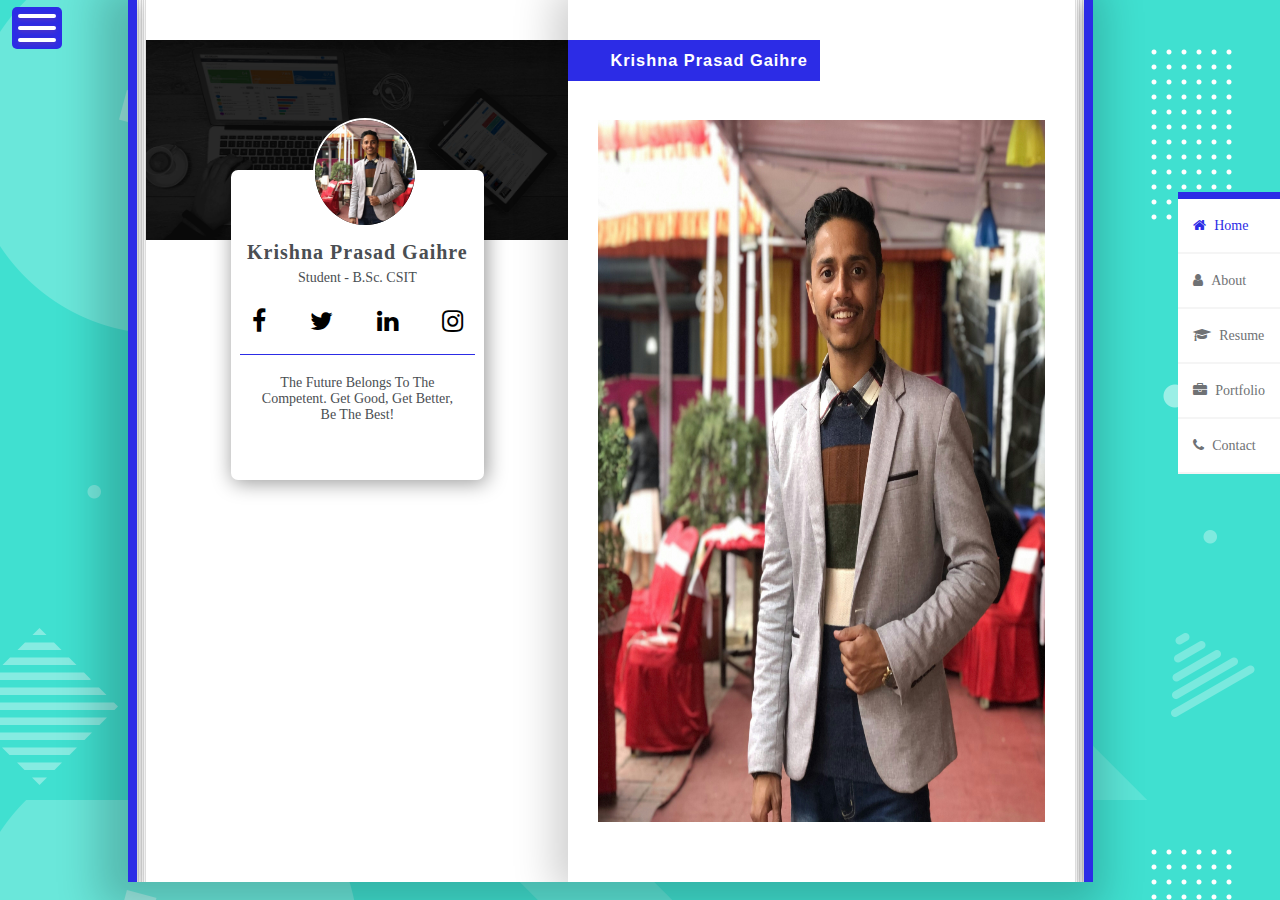
==== commit 601a846d: "modified" ====
--- a/index.html
+++ b/index.html
@@ -92,13 +92,13 @@
                             <hr class="card-hr">
                             <p class="profile-quote">The Future Belongs To The Competent. Get Good, Get Better, Be The Best!</p>
                             
-                            <div class="arrow-right">
+                            <!--<div class="arrow-right">
                                 <span><i class="fa fa-arrow-right" aria-hidden="true"></i></span>
                             </div>
 
                             <div class="arrow-down">
                                 <span><i class="fa fa-arrow-down" aria-hidden="true"></i></span>
-                            </div>
+                            </div>-->
 
                         </div>
 
@@ -187,13 +187,13 @@
                                                 <hr class="card-hr">
                                                 <p class="profile-quote">The Future Belongs To The Competent. Get Good, Get Better, Be The Best!</p>
                                                 
-                                                <div class="arrow-right">
+                                                <!--<div class="arrow-right">
                                                     <span><i class="fa fa-arrow-right" aria-hidden="true"></i></span>
                                                 </div>
 
                                                 <div class="arrow-down">
                                                     <span><i class="fa fa-arrow-down" aria-hidden="true"></i></span>
-                                                </div>
+                                                </div>-->
 
                                             </div>
 
--- a/css/style.css
+++ b/css/style.css
@@ -97,7 +97,7 @@
     cursor: pointer;
     transition: all 0.5s ease-in-out;
     /*border: 3px solid #fff; */
-    background: #DAA520;
+    background: #2C2CE6;
     z-index: 200;
 }
 
@@ -105,7 +105,7 @@
 {
     width: 38px;
     height: 4px;
-    background: #555555;
+    background: #ffffff;
     border-radius: 5px;
     box-shadow: 0 2px 5px rgba(255, 101, 47, .2);
     transition: all .5s ease-in-out;
@@ -118,7 +118,7 @@
     position: absolute;
     width: 38px;
     height: 4px;
-    background: #555555;
+    background: #ffffff;
     border-radius: 5px;
     box-shadow: 0 2px 5px rgba(255, 101, 47, .2);
     transition: all .5s ease-in-out;
@@ -155,7 +155,7 @@
 #sidebar
 {
     display: none;
-    overflow: hidden auto;
+    overflow: auto;
     z-index: 150;
 }
 
@@ -450,7 +450,7 @@
 div.content
 {
     width: 74%;
-    height: 610px;
+    height: 98vh;
     background-color: #FFFFFF;
     margin: auto auto auto 10%;
     border-left: rgb(44, 44, 230) 9px solid;
@@ -462,7 +462,7 @@
 div.outer-div
 {
     width: 100%;
-    height: 610px;
+    height: 98vh;
     background-color: #FFFFFF;
     margin: auto;
 }
@@ -470,7 +470,7 @@
 div.inner-1
 {
     width: 99.5%;
-    height: 610px;
+    height: 98vh;
     background-color: #FFFFFF;
     margin: auto;
     border-left: #DDDDDD 0.5px solid;
@@ -481,7 +481,7 @@
 div.inner-2
 {
     width: 99.5%;
-    height: 610px;
+    height: 98vh;
     background-color: #FFFFFF;
     margin: auto;
     border-left: #DDDDDD 0.5px solid;
@@ -492,7 +492,7 @@
 div.inner-3
 {
     width: 99.5%;
-    height: 610px;
+    height: 98vh;
     background-color: #FFFFFF;
     margin: auto;
     border-left: #DDDDDD 0.5px solid;
@@ -505,7 +505,7 @@
     display: flex;
     flex-direction: row;
     width: 99.5%;
-    height: 610px;
+    height: 98vh;
     background-color: #FFFFFF;
     margin: auto;
     border-left: #DDDDDD 0.5px solid;
@@ -659,7 +659,7 @@
     width: 83%;
 }
 
-.arrow-down
+/*.arrow-down
 {
     display: none;
 }
@@ -696,11 +696,11 @@
           opacity: 0;
           transform: translate(50px, 13px);
       }
-  }
+  }*/
 
   div.container
   {
-      width: 50%;
+      width: 60%;
       height: 100%;
       box-shadow: -3px 0 40px 10px rgba(0, 0, 0, 0.2);
       overflow: hidden auto;
@@ -763,6 +763,6 @@
   
   .container-img
   {
-      height: 50%;
+      height: 78vh;
       width: 100%;
   }--- a/css/responsive(414).css
+++ b/css/responsive(414).css
@@ -60,7 +60,7 @@
 {
     display: flex;
     float: right;
-    margin: 15px -120px 20px 0;
+    margin: 15px -108px 20px 0;
 }
 
 /*####################------About-----######################*/
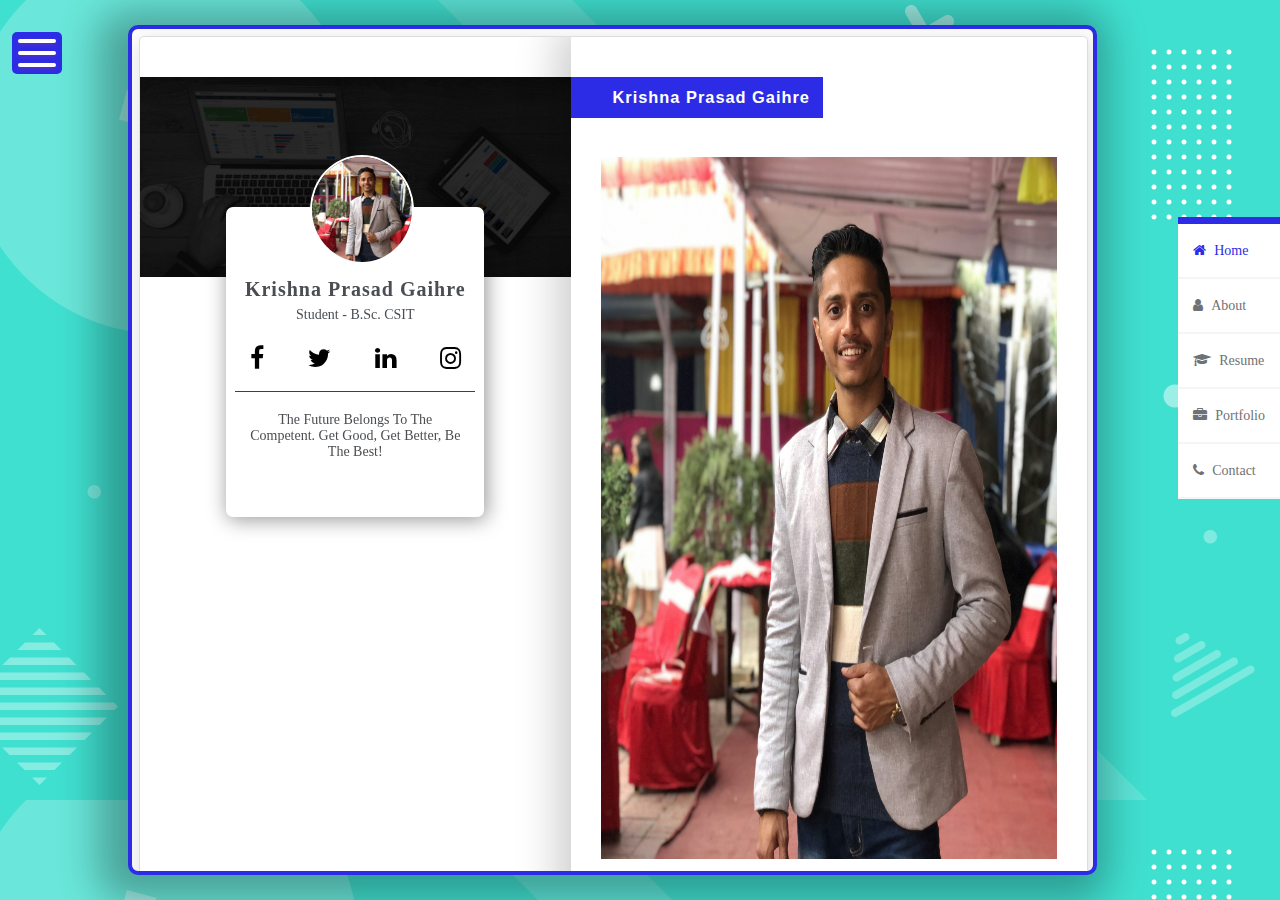
==== commit 2e3605d8: "something modified" ====
--- a/index.html
+++ b/index.html
@@ -3,6 +3,7 @@
 <head>
     <meta name="viewport" content="width=device-width, initial-scale=1">
     <title>Krishna Prasad Gaihre</title>
+    <link rel="shortcut icon" href="./images/profile-img.jpg">
     <link rel="stylesheet" type="text/css" href="css/style.css">
     <link rel="stylesheet" type="text/css" href="css/responsive(960).css">
     <link rel="stylesheet" type="text/css" href="css/responsive(768).css">
--- a/css/style.css
+++ b/css/style.css
@@ -14,11 +14,18 @@
     width: 100%;
     position: fixed;
     overflow: hidden;
+    display: flex;
+    align-items: center;
 }
 
 a
 {
     text-decoration: none;
+}
+
+section.main
+{
+    width: 100%;
 }
 
 .main-menu
@@ -450,67 +457,54 @@
 div.content
 {
     width: 74%;
-    height: 98vh;
+    height: 92vh;
     background-color: #FFFFFF;
     margin: auto auto auto 10%;
-    border-left: rgb(44, 44, 230) 9px solid;
-    border-right: rgb(44, 44, 230) 9px solid;
-    box-shadow: -10px 6px 40px 20px rgba(0, 0, 0, 0.2);
-    overflow: auto;
-}
-
-div.outer-div
-{
+    border: rgb(44, 44, 230) 4px solid;
+    /* border-right: rgb(44, 44, 230) 4px solid; */
+    border-radius: 10px;
+    box-shadow: -10px 6px 40px 20px rgba(0, 0, 0, 0.3);
+    padding: 7px;
+    overflow: hidden;
+}
+
+/* width */
+::-webkit-scrollbar {
+    width: 5px;  
+    padding-right: 5px !important;
+  }
+  
+  /* Track */
+  ::-webkit-scrollbar-track {
+    background: #ffffff;
+    border-radius: 50px; 
+  }
+   
+  /* Handle */
+  ::-webkit-scrollbar-thumb {
+    background: rgba(44, 44, 230, 1); 
+    border-radius: 50px;
+  }
+  
+  /* Handle on hover */
+  ::-webkit-scrollbar-thumb:hover {
+    background: rgba(44, 44, 230, 1); 
+  }
+
+
+
+div.inner-div
+{
+    display: flex;
+    flex-direction: row;
     width: 100%;
     height: 98vh;
     background-color: #FFFFFF;
     margin: auto;
-}
-
-div.inner-1
-{
-    width: 99.5%;
-    height: 98vh;
-    background-color: #FFFFFF;
-    margin: auto;
-    border-left: #DDDDDD 0.5px solid;
-    border-right: #DDDDDD 0.5px solid;
+    border: #DDDDDD 0.5px solid;
+    /* border-right: #DDDDDD 0.5px solid; */
     box-shadow: 2px 6px 20px 5px rgba(0, 0, 0, 0.1);
-}
-
-div.inner-2
-{
-    width: 99.5%;
-    height: 98vh;
-    background-color: #FFFFFF;
-    margin: auto;
-    border-left: #DDDDDD 0.5px solid;
-    border-right: #DDDDDD 0.5px solid;
-    box-shadow: 2px 6px 20px 5px rgba(0, 0, 0, 0.1);
-}
-
-div.inner-3
-{
-    width: 99.5%;
-    height: 98vh;
-    background-color: #FFFFFF;
-    margin: auto;
-    border-left: #DDDDDD 0.5px solid;
-    border-right: #DDDDDD 0.5px solid;
-    box-shadow: 2px 6px 20px 5px rgba(0, 0, 0, 0.1);
-}
-
-div.inner-div
-{
-    display: flex;
-    flex-direction: row;
-    width: 99.5%;
-    height: 98vh;
-    background-color: #FFFFFF;
-    margin: auto;
-    border-left: #DDDDDD 0.5px solid;
-    border-right: #DDDDDD 0.5px solid;
-    box-shadow: 2px 6px 20px 5px rgba(0, 0, 0, 0.1);
+    border-radius: 5px;
     overflow: hidden;
 }
 
--- a/css/responsive(414).css
+++ b/css/responsive(414).css
@@ -62,6 +62,13 @@
     float: right;
     margin: 15px -108px 20px 0;
 }
+
+.container-img
+  {
+      height: 65vh;
+      width: 100%;
+      margin-top: -20px;
+  }
 
 /*####################------About-----######################*/
 p.p2
@@ -205,6 +212,11 @@
     margin: 10% 0 15% 0;
   }
 
+  .fun-fact
+  {
+      margin: 10% 0 40% 0;
+  }
+
 
 
   /*######------Resume------######*/
@@ -340,7 +352,7 @@
 
 .hobby-container
 {
-    margin: 0 0 20% 0;
+    margin: 0 0 40% 0;
 }
 
 .hobby-container ul
@@ -398,6 +410,12 @@
     display: none;
 }
 
+/*---------_Portfolio_-------*/
+.gallery-outer
+{
+    margin: 0 0 40% 0;
+}
+
 /*---------_Contact_-------*/
 
 .grid-container1 {
@@ -455,5 +473,10 @@
       width: 100%;
   }
 
+  .contact-form 
+  {
+    margin: 20px 0 40% 0;
+  }
+
 
 }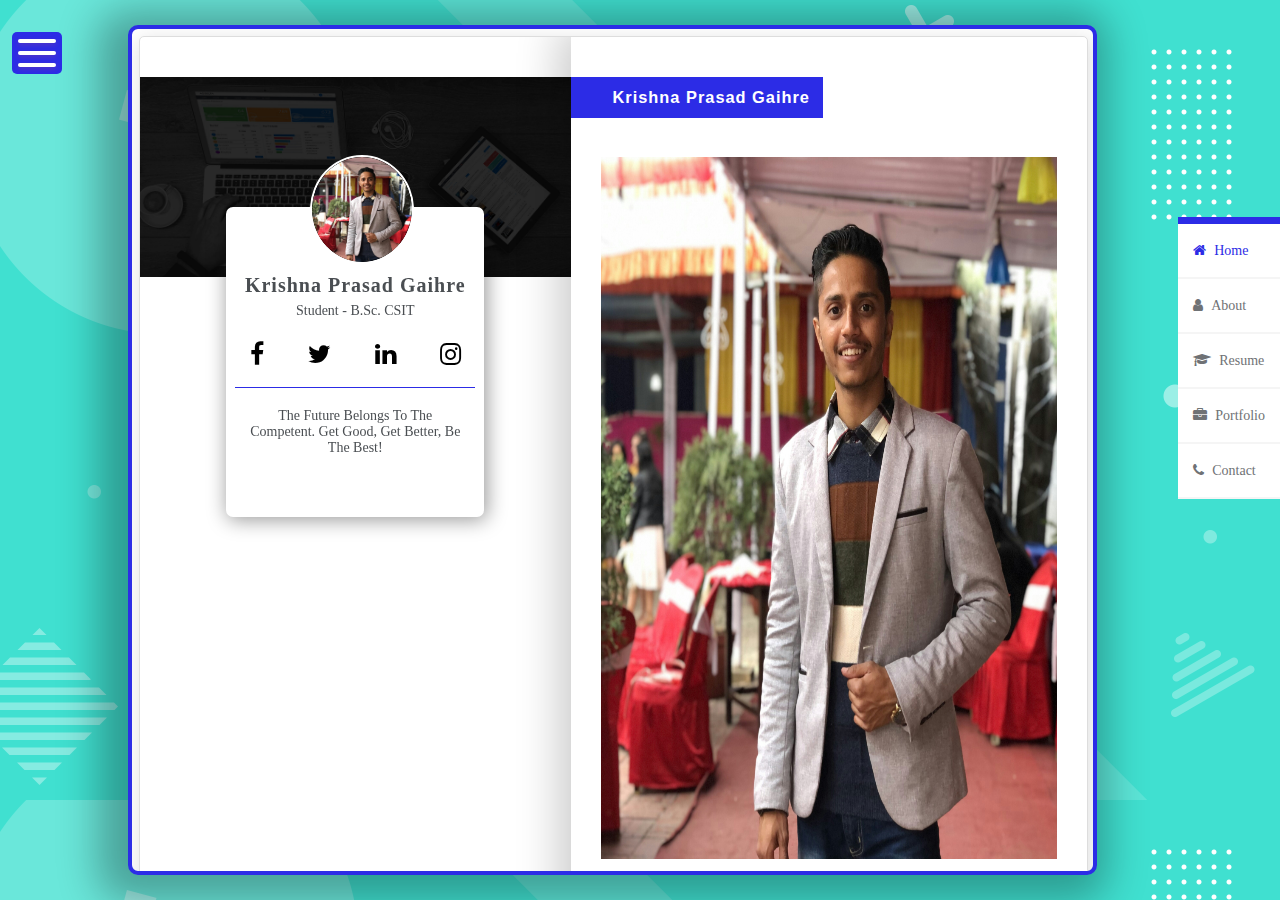
==== commit e1cf70a6: "something modified" ====
--- a/index.html
+++ b/index.html
@@ -170,7 +170,9 @@
 
                                         <div class="bg-image" style="background-image:url('images/parallax.jpg'); background-size: cover;">
                                             <div class="my-profile">
-                                                <img src="images/profile-img.JPG" alt="Profile image" class="profile-img">
+                                                <div class="profile-image-cover">
+                                                    <img src="images/profile-img.JPG" alt="Profile image" class="profile-img">
+                                                </div>
                                                 <h2 class="my-name">Krishna Prasad Gaihre</h2>
                                                 <p class="umy-name">Student - B.Sc. CSIT</p>
 
--- a/css/style.css
+++ b/css/style.css
@@ -533,7 +533,7 @@
     box-shadow: 2px 2px 20px 1px rgba(0, 0, 0, 0.4);
 }
 
-.profile-img
+div.profile-image-cover
 {
     height: 105px;
     width: 100px;
@@ -541,7 +541,16 @@
     border: white 2px solid;
     border-radius: 50%;
     transition: transform .5s;
+    overflow: hidden;
+}
+
+.profile-img
+{
+    height: 105px;
+    width: 100px;
+    transition: .5s;
     background: #000;
+    border-radius: 50%;
 }
 
 .profile-img:hover
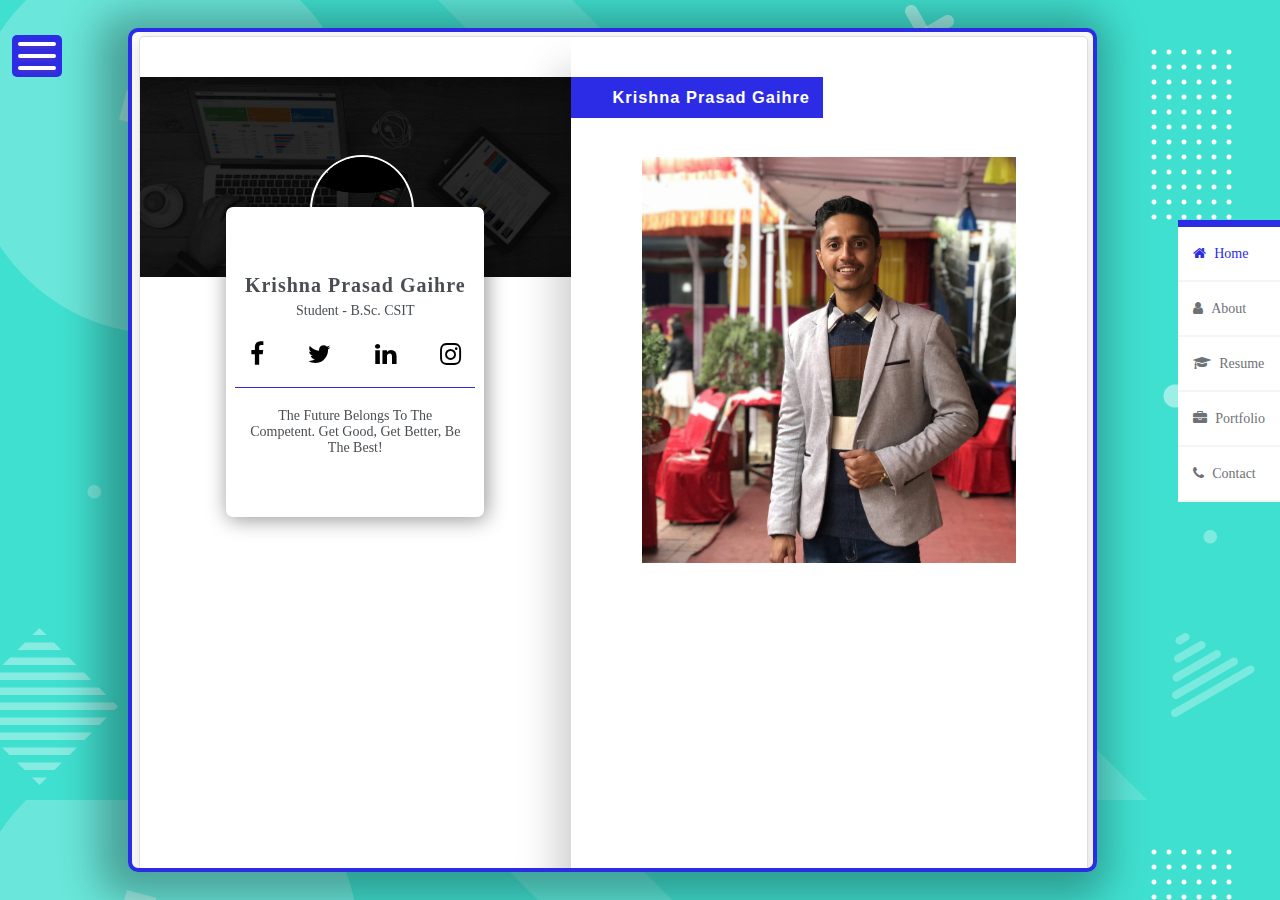
==== commit 2d83ad2b: "Website modified" ====
--- a/index.html
+++ b/index.html
@@ -1,5 +1,6 @@
 <!DOCTYPE html>
 <html lang="en">
+
 <head>
     <meta name="viewport" content="width=device-width, initial-scale=1">
     <title>Krishna Prasad Gaihre</title>
@@ -11,8 +12,10 @@
     <link rel="stylesheet" type="text/css" href="css/responsive(568).css">
     <link rel="stylesheet" type="text/css" href="css/responsive(414).css">
     <link rel="stylesheet" type="text/css" href="css/responsive(350).css">
-    <link rel="stylesheet" href="https://stackpath.bootstrapcdn.com/font-awesome/4.7.0/css/font-awesome.min.css" rel="stylesheet">
+    <link rel="stylesheet" href="https://stackpath.bootstrapcdn.com/font-awesome/4.7.0/css/font-awesome.min.css"
+        rel="stylesheet">
 </head>
+
 <body>
     <section class="main">
 
@@ -20,7 +23,8 @@
 
             <div class="menu">
                 <ul>
-                    <li><a href="index.html"><span class="active"><i class="fa fa-home" aria-hidden="true"></i>Home</span></a></li>
+                    <li><a href="index.html"><span class="active"><i class="fa fa-home"
+                                    aria-hidden="true"></i>Home</span></a></li>
                     <li><a href="about.html"><i class="fa fa-user" aria-hidden="true"></i>About</a></li>
                     <li><a href="resume.html"><i class="fa fa-graduation-cap" aria-hidden="true"></i>Resume</a></li>
                     <li><a href="portfolio.html"><i class="fa fa-briefcase" aria-hidden="true"></i>Portfolio</a></li>
@@ -38,7 +42,8 @@
 
             <div class="responsive-menu">
                 <ul>
-                    <li><a href="index.html"><span class="active"><i class="fa fa-home" aria-hidden="true"></i>Home</span></a></li>
+                    <li><a href="index.html"><span class="active"><i class="fa fa-home"
+                                    aria-hidden="true"></i>Home</span></a></li>
                     <li><a href="about.html"><i class="fa fa-user" aria-hidden="true"></i>About</a></li>
                     <li><a href="resume.html"><i class="fa fa-graduation-cap" aria-hidden="true"></i>Resume</a></li>
                     <li><a href="portfolio.html"><i class="fa fa-briefcase" aria-hidden="true"></i>Portfolio</a></li>
@@ -46,9 +51,10 @@
                 </ul>
 
                 <div class="logo2">
-                    <a class="navbar-brand2" href="index.html"><span>K</span></a><a class="navbar-brand1" href="index.html">Rishna</a>
-                </div>
-                
+                    <a class="navbar-brand2" href="index.html"><span>K</span></a><a class="navbar-brand1"
+                        href="index.html">Rishna</a>
+                </div>
+
             </div>
 
         </div>
@@ -59,10 +65,12 @@
 
                 <div class="sidebar-header-menu">
                     <ul>
-                        <li><a href="index.html"><span class="active"><i class="fa fa-home" aria-hidden="true"></i>Home</span></a></li>
+                        <li><a href="index.html"><span class="active"><i class="fa fa-home"
+                                        aria-hidden="true"></i>Home</span></a></li>
                         <li><a href="about.html"><i class="fa fa-user" aria-hidden="true"></i>About</a></li>
                         <li><a href="resume.html"><i class="fa fa-graduation-cap" aria-hidden="true"></i>Resume</a></li>
-                        <li><a href="portfolio.html"><i class="fa fa-briefcase" aria-hidden="true"></i>Portfolio</a></li>
+                        <li><a href="portfolio.html"><i class="fa fa-briefcase" aria-hidden="true"></i>Portfolio</a>
+                        </li>
                         <li><a href="contact.html"><i class="fa fa-phone" aria-hidden="true"></i>Contact</a></li>
                     </ul>
                 </div>
@@ -82,17 +90,24 @@
                             <div class="social-menu">
 
                                 <ul>
-                                    <li><a href="https://www.facebook.com/gaihre.krishna.73/" target="blank" title="Facebook"><i class="fa fa-facebook" aria-hidden="true"></i></a></li>
-                                    <li><a href="https://twitter.com/Krishna58988134" target="blank" title="Twitter"><i class="fa fa-twitter" aria-hidden="true"></i></a></li>
-                                    <li><a href="https://www.linkedin.com/in/krishna-prasad-gaihre-43977b1a9/" target="blank" title="Linkedin"><i class="fa fa-linkedin" aria-hidden="true"></i></a></li>
-                                    <li><a href="https://www.instagram.com/krrishgaihre/" target="blank" title="Instagram"><i class="fa fa-instagram" aria-hidden="true"></i></a></li>
+                                    <li><a href="https://www.facebook.com/gaihre.krishna.73/" target="blank"
+                                            title="Facebook"><i class="fa fa-facebook" aria-hidden="true"></i></a></li>
+                                    <li><a href="https://twitter.com/Krishna58988134" target="blank" title="Twitter"><i
+                                                class="fa fa-twitter" aria-hidden="true"></i></a></li>
+                                    <li><a href="https://www.linkedin.com/in/krishna-prasad-gaihre-43977b1a9/"
+                                            target="blank" title="Linkedin"><i class="fa fa-linkedin"
+                                                aria-hidden="true"></i></a></li>
+                                    <li><a href="https://www.instagram.com/krrishgaihre/" target="blank"
+                                            title="Instagram"><i class="fa fa-instagram" aria-hidden="true"></i></a>
+                                    </li>
                                 </ul>
 
                             </div>
 
                             <hr class="card-hr">
-                            <p class="profile-quote">The Future Belongs To The Competent. Get Good, Get Better, Be The Best!</p>
-                            
+                            <p class="profile-quote">The Future Belongs To The Competent. Get Good, Get Better, Be The
+                                Best!</p>
+
                             <!--<div class="arrow-right">
                                 <span><i class="fa fa-arrow-right" aria-hidden="true"></i></span>
                             </div>
@@ -111,16 +126,19 @@
 
 
             <div class="logo">
-                <a class="navbar-brand0" href="index.html"><span>K</span></a><a class="navbar-brand" href="index.html">Rishna</a>
+                <a class="navbar-brand0" href="index.html"><span>K</span></a><a class="navbar-brand"
+                    href="index.html">Rishna</a>
             </div>
 
             <div class="sidebar-content">
 
                 <div class="about-content">
                     <h2 class="sidebar-about">About Me</h2>
-                    <p class="sidebar-about-p">Its me Krrish Gaihre, a student, a designer and a person having broad mind. 
-                    I am studying bachelor of science in Computer Science and Information Technology at Patan Multiple Campus seeking for 
-                    the opportunity to learn.</p>
+                    <p class="sidebar-about-p">Its me Krrish Gaihre, a student, a designer and a person having broad
+                        mind.
+                        I am studying bachelor of science in Computer Science and Information Technology at Patan
+                        Multiple Campus seeking for
+                        the opportunity to learn.</p>
                 </div>
 
             </div>
@@ -134,10 +152,14 @@
                     <div class="sidebar-social-menu">
 
                         <ul>
-                          <li><a href="https://www.facebook.com/gaihre.krishna.73/" target="blank" title="Facebook"><i class="fa fa-facebook" aria-hidden="true"></i></a></li>
-                          <li><a href="https://twitter.com/Krishna58988134" target="blank" title="Twitter"><i class="fa fa-twitter" aria-hidden="true"></i></a></li>
-                          <li><a href="https://www.linkedin.com/in/krishna-prasad-gaihre-43977b1a9/" target="blank" title="Linkedin"><i class="fa fa-linkedin" aria-hidden="true"></i></a></li>
-                          <li><a href="https://www.instagram.com/krrishgaihre/" target="blank" title="Instagram"><i class="fa fa-instagram" aria-hidden="true"></i></a></li>
+                            <li><a href="https://www.facebook.com/gaihre.krishna.73/" target="blank" title="Facebook"><i
+                                        class="fa fa-facebook" aria-hidden="true"></i></a></li>
+                            <li><a href="https://twitter.com/Krishna58988134" target="blank" title="Twitter"><i
+                                        class="fa fa-twitter" aria-hidden="true"></i></a></li>
+                            <li><a href="https://www.linkedin.com/in/krishna-prasad-gaihre-43977b1a9/" target="blank"
+                                    title="Linkedin"><i class="fa fa-linkedin" aria-hidden="true"></i></a></li>
+                            <li><a href="https://www.instagram.com/krrishgaihre/" target="blank" title="Instagram"><i
+                                        class="fa fa-instagram" aria-hidden="true"></i></a></li>
                         </ul>
 
                     </div>
@@ -147,50 +169,53 @@
             </div>
 
             <div class="copyright">
-                <a href="https://www.facebook.com/gaihre.krishna.73/" target="blank" class="cipyright-link"><u>&copy; 2020 all rights reserved</u></a>
-            </div>
-
-         </div>
-
-         <div class="content">
-
-            <div class="outer-div">
-
-                <div class="inner-1">
-
-                    <div class="inner-2">
-
-                        <div class="inner-3">
-                            
-                            <div class="inner-div">
-
-                                <div class="profile">
-
-                                    <div class="profile-card">
-
-                                        <div class="bg-image" style="background-image:url('images/parallax.jpg'); background-size: cover;">
-                                            <div class="my-profile">
-                                                <div class="profile-image-cover">
-                                                    <img src="images/profile-img.JPG" alt="Profile image" class="profile-img">
-                                                </div>
-                                                <h2 class="my-name">Krishna Prasad Gaihre</h2>
-                                                <p class="umy-name">Student - B.Sc. CSIT</p>
-
-                                                <div class="social-menu">
-
-                                                    <ul>
-                                                        <li><a href="https://www.facebook.com/gaihre.krishna.73/" target="blank" title="Facebook"><i class="fa fa-facebook" aria-hidden="true"></i></a></li>
-                                                        <li><a href="https://twitter.com/Krishna58988134" target="blank" title="Twitter"><i class="fa fa-twitter" aria-hidden="true"></i></a></li>
-                                                        <li><a href="https://www.linkedin.com/in/krishna-prasad-gaihre-43977b1a9/" target="blank" title="Linkedin"><i class="fa fa-linkedin" aria-hidden="true"></i></a></li>
-                                                        <li><a href="https://www.instagram.com/krrishgaihre/" target="blank" title="Instagram"><i class="fa fa-instagram" aria-hidden="true"></i></a></li>
-                                                    </ul>
-
-                                                </div>
-
-                                                <hr class="card-hr">
-                                                <p class="profile-quote">The Future Belongs To The Competent. Get Good, Get Better, Be The Best!</p>
-                                                
-                                                <!--<div class="arrow-right">
+                <a href="https://www.facebook.com/gaihre.krishna.73/" target="blank" class="cipyright-link"><u>&copy;
+                        2020 all rights reserved</u></a>
+            </div>
+
+        </div>
+
+        <div class="content">
+
+            <div class="inner-div">
+
+                <div class="profile">
+
+                    <div class="profile-card">
+
+                        <div class="bg-image"
+                            style="background-image:url('images/parallax.jpg'); background-size: cover;">
+                            <div class="my-profile">
+                                <div class="profile-image-cover">
+                                    <img src="images/profile-img.jpg" alt="Profile image" class="profile-img">
+                                </div>
+                                <h2 class="my-name">Krishna Prasad Gaihre</h2>
+                                <p class="umy-name">Student - B.Sc. CSIT</p>
+
+                                <div class="social-menu">
+
+                                    <ul>
+                                        <li><a href="https://www.facebook.com/gaihre.krishna.73/" target="blank"
+                                                title="Facebook"><i class="fa fa-facebook" aria-hidden="true"></i></a>
+                                        </li>
+                                        <li><a href="https://twitter.com/Krishna58988134" target="blank"
+                                                title="Twitter"><i class="fa fa-twitter" aria-hidden="true"></i></a>
+                                        </li>
+                                        <li><a href="https://www.linkedin.com/in/krishna-prasad-gaihre-43977b1a9/"
+                                                target="blank" title="Linkedin"><i class="fa fa-linkedin"
+                                                    aria-hidden="true"></i></a></li>
+                                        <li><a href="https://www.instagram.com/krrishgaihre/" target="blank"
+                                                title="Instagram"><i class="fa fa-instagram" aria-hidden="true"></i></a>
+                                        </li>
+                                    </ul>
+
+                                </div>
+
+                                <hr class="card-hr">
+                                <p class="profile-quote">The Future Belongs To The Competent. Get Good, Get Better, Be
+                                    The Best!</p>
+
+                                <!--<div class="arrow-right">
                                                     <span><i class="fa fa-arrow-right" aria-hidden="true"></i></span>
                                                 </div>
 
@@ -198,30 +223,6 @@
                                                     <span><i class="fa fa-arrow-down" aria-hidden="true"></i></span>
                                                 </div>-->
 
-                                            </div>
-
-                                        </div>
-
-                                    </div>
-
-                                </div>
-
-                                <div class="container">
-
-                                    <div class="main-name-bg">
-
-                                        <div class="main-name">
-                                            <h3 class="name">Krishna Prasad Gaihre</h3>
-                                        </div>
-
-                                    </div>
-
-                                    <div class="inner-container">
-                                        <img src="images/profile-img.JPG" alt="Container Image" class="container-img">
-                                    </div>
-                                    
-                                </div>
-
                             </div>
 
                         </div>
@@ -230,7 +231,25 @@
 
                 </div>
 
-            </div>
+                <div class="container">
+
+                    <div class="main-name-bg">
+
+                        <div class="main-name">
+                            <h3 class="name">Krishna Prasad Gaihre</h3>
+                        </div>
+
+                    </div>
+
+                    <div class="inner-container">
+                        <img src="images/profile-img.JPG" alt="Container Image" class="container-img">
+                    </div>
+
+                </div>
+
+            </div>
+
+        </div>
 
         </div>
 
@@ -241,4 +260,5 @@
     <script src="JS/main.js"></script>
 
 </body>
+
 </html>--- a/css/style.css
+++ b/css/style.css
@@ -1,207 +1,187 @@
-*
-{
-    margin: 0;
-    padding: 0;
-}
-
-body
-{
-    background: 	#40E0D0;
-   /* background-image: url(https://www.agdelta.com/wp-content/uploads/2018/06/website-parallax-background-C.jpg);*/
-   background-image: url(parallax.png);
-   background-size: cover;
-    height: 100%;
-    width: 100%;
-    position: fixed;
-    overflow: hidden;
-    display: flex;
-    align-items: center;
-}
-
-a
-{
-    text-decoration: none;
-}
-
-section.main
-{
-    width: 100%;
-}
-
-.main-menu
-{
-    height: auto;
-    line-height: 100%;
-    display: block;
-}
-
-.menu
-{
-    float: right;
-    margin-top: 15%;
-}
-
-.menu ul
-{
-    list-style: none;
-    margin: 0;
-    border-top: 7px solid rgb(44, 44, 230);
-}
-
-.menu ul li
-{
-    padding: 18px 12px;
-    position: relative;
-    width: auto;
-    background-color: #FFFFFF;
-    border-bottom: 2px solid #F5F5F5;
-}
-
-.menu ul li a
-{
-    color: #6F7275;
-    padding: 3px;
-    font-family: Segoe UI;
-    font-size: 14px;
-    font-weight: 500;
-}
-
-.fa-home, .fa-user, .fa-graduation-cap, .fa-briefcase, .fa-phone
-{
-    padding-right: 8px;
-}
-
-.menu ul li a:hover
-{
-    color: rgb(44, 44, 230);
-}
-
-.active
-{
-    color: rgb(44, 44, 230);
-}
-
-.sidebar-menu
-{
-    display: none;
-}
-
-.responsive-menu
-    {
-        display: none;
-    }
-
-.sidebar-btn
-{
-    position: absolute;
-    display: flex;
-    justify-content: center;
-    align-items: center;
-    width: 50px;
-    height: 42px;
-    margin: 7px 0 0 12px;
-    border-radius: 5px;
-    cursor: pointer;
-    transition: all 0.5s ease-in-out;
-    /*border: 3px solid #fff; */
-    background: #2C2CE6;
-    z-index: 200;
-}
-
-.sidebar-btn_burger
-{
-    width: 38px;
-    height: 4px;
-    background: #ffffff;
-    border-radius: 5px;
-    box-shadow: 0 2px 5px rgba(255, 101, 47, .2);
-    transition: all .5s ease-in-out;
+* {
+  margin: 0;
+  padding: 0;
+}
+
+body {
+  background: #40e0d0;
+  /* background-image: url(https://www.agdelta.com/wp-content/uploads/2018/06/website-parallax-background-C.jpg);*/
+  background-image: url(parallax.png);
+  background-size: cover;
+  height: 100%;
+  width: 100%;
+  position: fixed;
+  overflow: hidden;
+  display: flex;
+  align-items: center;
+}
+
+a {
+  text-decoration: none;
+}
+
+section.main {
+  width: 100%;
+  margin: 0;
+  padding: 0;
+}
+
+.main-menu {
+  height: auto;
+  line-height: 100%;
+  display: block;
+}
+
+.menu {
+  float: right;
+  margin-top: 15%;
+}
+
+.menu ul {
+  list-style: none;
+  margin: 0;
+  border-top: 7px solid rgb(44, 44, 230);
+}
+
+.menu ul li {
+  padding: 18px 12px;
+  position: relative;
+  width: auto;
+  background-color: #ffffff;
+  border-bottom: 2px solid #f5f5f5;
+}
+
+.menu ul li a {
+  color: #6f7275;
+  padding: 3px;
+  font-family: Segoe UI;
+  font-size: 14px;
+  font-weight: 500;
+}
+
+.fa-home,
+.fa-user,
+.fa-graduation-cap,
+.fa-briefcase,
+.fa-phone {
+  padding-right: 8px;
+}
+
+.menu ul li a:hover {
+  color: rgb(44, 44, 230);
+}
+
+.active {
+  color: rgb(44, 44, 230);
+}
+
+.sidebar-menu {
+  display: none;
+}
+
+.responsive-menu {
+  display: none;
+}
+
+.sidebar-btn {
+  position: absolute;
+  display: flex;
+  justify-content: center;
+  align-items: center;
+  width: 50px;
+  height: 42px;
+  margin: 7px 0 0 12px;
+  border-radius: 5px;
+  cursor: pointer;
+  transition: all 0.5s ease-in-out;
+  /*border: 3px solid #fff; */
+  background: #2c2ce6;
+  z-index: 200;
+}
+
+.sidebar-btn_burger {
+  width: 38px;
+  height: 4px;
+  background: #ffffff;
+  border-radius: 5px;
+  box-shadow: 0 2px 5px rgba(255, 101, 47, 0.2);
+  transition: all 0.5s ease-in-out;
 }
 
 .sidebar-btn_burger::before,
-.sidebar-btn_burger::after
-{
-    content: '';
-    position: absolute;
-    width: 38px;
-    height: 4px;
-    background: #ffffff;
-    border-radius: 5px;
-    box-shadow: 0 2px 5px rgba(255, 101, 47, .2);
-    transition: all .5s ease-in-out;
-}
-
-.sidebar-btn_burger::before
-{
-    transform: translateY(-12px);
-}
-
-.sidebar-btn_burger::after
-{
-    transform: translateY(12px);
+.sidebar-btn_burger::after {
+  content: "";
+  position: absolute;
+  width: 38px;
+  height: 4px;
+  background: #ffffff;
+  border-radius: 5px;
+  box-shadow: 0 2px 5px rgba(255, 101, 47, 0.2);
+  transition: all 0.5s ease-in-out;
+}
+
+.sidebar-btn_burger::before {
+  transform: translateY(-12px);
+}
+
+.sidebar-btn_burger::after {
+  transform: translateY(12px);
 }
 
 /*ANIMATION*/
 
-.sidebar-btn.open .sidebar-btn_burger
-{
-    transform: translateX(260px);
-    background: transparent;
-    box-shadow: none;
-}
-.sidebar-btn.open .sidebar-btn_burger::before 
-{
-    transform: rotate(45deg) translate(-184px, 184px);
-}
-
-.sidebar-btn.open .sidebar-btn_burger::after
-{
-    transform: rotate(-45deg) translate(-184px, -184px);
-}
-
-#sidebar
-{
-    display: none;
-    overflow: auto;
-    z-index: 150;
-}
-
-.sidebar-header
-{
-    display: none;
-}
-
-.profile1
-  {
-      display: none;
-  }
+.sidebar-btn.open .sidebar-btn_burger {
+  transform: translateX(260px);
+  background: transparent;
+  box-shadow: none;
+}
+.sidebar-btn.open .sidebar-btn_burger::before {
+  transform: rotate(45deg) translate(-184px, 184px);
+}
+
+.sidebar-btn.open .sidebar-btn_burger::after {
+  transform: rotate(-45deg) translate(-184px, -184px);
+}
+
+#sidebar {
+  display: none;
+  overflow: hidden auto;
+  z-index: 150;
+}
+
+.sidebar-header {
+  display: none;
+}
+
+.profile1 {
+  display: none;
+}
 
 .sidebar-hide-show {
-    height: 100vh;
-    width: 25%;
-    background: #FAFAFA;
-    background-size: cover;
-    color: black;
-    position: absolute;
-    box-shadow: 10px 0 50px 10px rgba(0, 0, 0, 0.6);
-    animation: slideme .5s ease-in-out;
+  height: 110vh;
+  margin: -30px;
+  width: 25%;
+  background: #fafafa;
+  color: black;
+  position: absolute;
+  box-shadow: 10px 0 50px 10px rgba(0, 0, 0, 0.6);
+  animation: slideme 0.5s ease-in-out;
 }
 
 @keyframes slideme {
-    0%{
-        transform: translate(-400px);
-    }
-
-    100%{
-        transform: translate(0px);
-    }
-}
-
-.logo
-{
-    display: flex;
-    justify-content: center;
-    margin: 50px 0;
+  0% {
+    transform: translate(-400px);
+  }
+
+  100% {
+    transform: translate(0px);
+  }
+}
+
+.logo {
+  display: flex;
+  justify-content: center;
+  margin: 50px 0;
 }
 
 /*.logo-img
@@ -212,454 +192,400 @@
     border: 2px solid #ffffff;
 }*/
 
-.navbar-brand
-{
-    font-size: 25px;
-    color: black;
-    font-weight: 900;
-    font-family: Arial, Helvetica, sans-serif;
-    margin-left: -9px;
-    position: relative;
-}
-
-.navbar-brand0
-{
-    font-size: 25px;
-    font-weight: 900;
-    font-family: Arial, Helvetica, sans-serif;
-}
-
-.navbar-brand0 span
-{
-    border-radius: 50%;
-    padding: 0px 8px;
-    color: #ffffff;
-    background: rgb(44, 44, 230);
-    position: relative;
-}
-
-.logo2
-{
-    display: none;
-}
-
-.sidebar-content
-{
-    width: 90%;
-    display: flex;
-    flex-direction: column;
-    justify-content: center;
-    align-items: center;
-    margin-top: 30px;
-}
-
-.about-content
-{
-    display: flex;
-    flex-direction: column;
-    justify-content: center;
-    align-items: center;
-    margin-left: 10%;
-}
-
-h2.sidebar-about
-{
-    font-size: 20px;
-    padding: 5px 10px;
-    margin:0 auto;
-    color: white;
-    background: rgb(44, 44, 230);
-    font-family: Arial, Helvetica, sans-serif;
-    letter-spacing: 2px;
-    position: relative;
-    border-radius: 3px;
-}
-
-h2.sidebar-about:before
-{
-    content: '';
-    display: block;
-    min-width: 98%;
-    height: 5px;
-    background: #919191;
-    position: absolute;
-    opacity: 0.8;
-    left: -98%;
-    top: 50%;
-}
-
-h2.sidebar-about:after
-{
-    content: '';
-    display: block;
-    min-width: 86%;
-    height: 5px;
-    background: #919191;
-    position: absolute;
-    opacity: 0.8;
-    right: -86%;
-    top: 50%;
-}
-
-p.sidebar-about-p
-{
-    text-align: center;
-    margin: 15px 4px 0 4px;
-    text-align: justify;
-    font-size: 14px;
-    color: #4A4E52;
-    font-family: Segoe UI;
-    font-weight: 500;
-}
-
-p.sidebar-content-p
-{
-    text-align: center;
-    margin: 15px 4px 0 4px;
-    font-size: 14px;
-    color: #4A4E52;
-    font-family: Segoe UI;
-    font-weight: 500;
-}
-
-h2.sidebar-about-get
-{
-    font-size: 20px;
-    padding: 5px 10px;
-    margin:15px auto;
-    color: white;
-    background: rgb(44, 44, 230);
-    font-family: Arial, Helvetica, sans-serif;
-    letter-spacing: 2px;
-    position: relative;
-    border-radius: 3px;
-}
-
-h2.sidebar-about-get:before
-{
-    content: '';
-    display: block;
-    min-width: 98%;
-    height: 5px;
-    background: #919191;
-    position: absolute;
-    opacity: 0.8;
-    left: -98%;
-    top: 50%;
-}
-
-h2.sidebar-about-get:after
-{
-    content: '';
-    display: block;
-    min-width: 55%;
-    height: 5px;
-    background: #919191;
-    position: absolute;
-    opacity: 0.8;
-    right: -55%;
-    top: 50%;
-}
-
-.sidebar-social-menu
-{
-    display: flex;
-    justify-content: center;
-    align-items: center;
-}
-
-
-.sidebar-social-menu ul
-{
-    padding: 0;
-    margin: 30px 0 30px 0;
-    display: flex;
-}
-
-.sidebar-social-menu ul li
-{
-    list-style: none;
-    transition: .6s;
-    border-radius: 50%;
-    margin: 0 20px 0 20px;
-}
-
-.sidebar-social-menu ul li:hover
-{
-    transform: translate(-3px, -5px);
-}
-
-.sidebar-social-menu ul li .fa
-{
-    font-size: 25px;
-}
-
-.sidebar-social-menu ul li a
-{
-    position: relative;
-    text-align: center;
-    transition: .6s;
-    color: #000000;
-    color: #FAFAFA;
-}
-
-.sidebar-social-menu ul li:hover a
-{
-    text-shadow: 5px 5px 5px #000;
-    transform: translate(-2px, 2px);
-}
-
-.sidebar-social-menu ul li:nth-child(1) a
-{
-    color : #3b5999;
-}
-
-.sidebar-social-menu ul li:nth-child(2) a
-{
-    color: #55acee;
-}
-
-.sidebar-social-menu ul li:nth-child(3) a
-{
-    color: #0077B5;
-}
-
-.sidebar-social-menu ul li:nth-child(4) a
-{
-    color: #e4405f;
-}
-
-.copyright
-{
-    display: flex;
-    justify-content: center;
-    align-items: center;
-    margin: 30px auto 20px auto;
-}
-
-.cipyright-link
-{
-    font-size: 14px;
-    font-weight: 400;
-    font-family: Segoe UI;
-    color: rgb(44, 44, 230);
-}
-
-.cipyright-link::after
-    {
-        content: ' | Krishna';
-        font-size: 14px;
-        font-weight: 600;
-        font-family: Segoe UI;
-        color: rgb(44, 44, 230);
-    }
-
-div.content
-{
-    width: 74%;
-    height: 92vh;
-    background-color: #FFFFFF;
-    margin: auto auto auto 10%;
-    border: rgb(44, 44, 230) 4px solid;
-    /* border-right: rgb(44, 44, 230) 4px solid; */
-    border-radius: 10px;
-    box-shadow: -10px 6px 40px 20px rgba(0, 0, 0, 0.3);
-    padding: 7px;
-    overflow: hidden;
+.navbar-brand {
+  font-size: 25px;
+  color: black;
+  font-weight: 900;
+  font-family: Arial, Helvetica, sans-serif;
+  margin-left: -9px;
+  position: relative;
+}
+
+.navbar-brand0 {
+  font-size: 25px;
+  font-weight: 900;
+  font-family: Arial, Helvetica, sans-serif;
+}
+
+.navbar-brand0 span {
+  border-radius: 50%;
+  padding: 0px 8px;
+  color: #ffffff;
+  background: rgb(44, 44, 230);
+  position: relative;
+}
+
+.logo2 {
+  display: none;
+}
+
+.sidebar-content {
+  width: 90%;
+  display: flex;
+  flex-direction: column;
+  justify-content: center;
+  align-items: center;
+  margin-top: 30px;
+}
+
+.about-content {
+  display: flex;
+  flex-direction: column;
+  justify-content: center;
+  align-items: center;
+  margin-left: 10%;
+}
+
+h2.sidebar-about {
+  font-size: 20px;
+  padding: 5px 10px;
+  margin: 0 auto;
+  color: white;
+  background: rgb(44, 44, 230);
+  font-family: Arial, Helvetica, sans-serif;
+  letter-spacing: 2px;
+  position: relative;
+  border-radius: 3px;
+}
+
+h2.sidebar-about:before {
+  content: "";
+  display: block;
+  width: 200px;
+  height: 4px;
+  background: #919191;
+  position: absolute;
+  opacity: 0.8;
+  left: -200px;
+  top: 50%;
+}
+
+h2.sidebar-about:after {
+  content: "";
+  display: block;
+  width: 200px;
+  height: 4px;
+  background: #919191;
+  position: absolute;
+  opacity: 0.8;
+  right: -200px;
+  top: 50%;
+}
+
+p.sidebar-about-p {
+  text-align: center;
+  margin: 15px 4px 0 4px;
+  text-align: justify;
+  font-size: 14px;
+  color: #4a4e52;
+  font-family: Segoe UI;
+  font-weight: 500;
+}
+
+p.sidebar-content-p {
+  text-align: center;
+  margin: 15px 4px 0 4px;
+  font-size: 14px;
+  color: #4a4e52;
+  font-family: Segoe UI;
+  font-weight: 500;
+}
+
+h2.sidebar-about-get {
+  font-size: 20px;
+  padding: 5px 10px;
+  margin: 15px auto;
+  color: white;
+  background: rgb(44, 44, 230);
+  font-family: Arial, Helvetica, sans-serif;
+  letter-spacing: 2px;
+  position: relative;
+  border-radius: 3px;
+}
+
+h2.sidebar-about-get:before {
+  content: "";
+  display: block;
+  width: 200px;
+  height: 4px;
+  background: #919191;
+  position: absolute;
+  opacity: 0.8;
+  left: -200px;
+  top: 50%;
+}
+
+h2.sidebar-about-get:after {
+  content: "";
+  display: block;
+  width: 200px;
+  height: 4px;
+  background: #919191;
+  position: absolute;
+  opacity: 0.8;
+  right: -200px;
+  top: 50%;
+}
+
+.sidebar-social-menu {
+  display: flex;
+  justify-content: center;
+  align-items: center;
+}
+
+.sidebar-social-menu ul {
+  padding: 0;
+  margin: 30px 0 30px 0;
+  display: flex;
+}
+
+.sidebar-social-menu ul li {
+  list-style: none;
+  transition: 0.6s;
+  border-radius: 50%;
+  margin: 0 20px 0 20px;
+}
+
+.sidebar-social-menu ul li:hover {
+  transform: translate(-3px, -5px);
+}
+
+.sidebar-social-menu ul li .fa {
+  font-size: 25px;
+}
+
+.sidebar-social-menu ul li a {
+  position: relative;
+  text-align: center;
+  transition: 0.6s;
+  color: #000000;
+  color: #fafafa;
+}
+
+.sidebar-social-menu ul li:hover a {
+  text-shadow: 5px 5px 5px rgba(0, 0, 0, 0.5);
+  transform: translate(-2px, 2px);
+}
+
+.sidebar-social-menu ul li:nth-child(1) a {
+  color: #3b5999;
+}
+
+.sidebar-social-menu ul li:nth-child(2) a {
+  color: #55acee;
+}
+
+.sidebar-social-menu ul li:nth-child(3) a {
+  color: #0077b5;
+}
+
+.sidebar-social-menu ul li:nth-child(4) a {
+  color: #e4405f;
+}
+
+.copyright {
+  display: flex;
+  justify-content: center;
+  align-items: center;
+  margin: 30px auto 20px auto;
+}
+
+.cipyright-link {
+  font-size: 14px;
+  font-weight: 400;
+  font-family: Segoe UI;
+  color: rgb(44, 44, 230);
+}
+
+.cipyright-link::after {
+  content: " | Krishna";
+  font-size: 14px;
+  font-weight: 600;
+  font-family: Segoe UI;
+  color: red;
+}
+
+div.content {
+  width: 74%;
+  height: 92vh;
+  background-color: #ffffff;
+  margin: auto auto auto 10%;
+  border: rgb(44, 44, 230) 4px solid;
+  /* border-right: rgb(44, 44, 230) 4px solid; */
+  border-radius: 10px;
+  box-shadow: -10px 6px 40px 20px rgba(0, 0, 0, 0.3);
+  padding: 4px 7px;
+  overflow: hidden;
 }
 
 /* width */
 ::-webkit-scrollbar {
-    width: 5px;  
-    padding-right: 5px !important;
-  }
-  
-  /* Track */
-  ::-webkit-scrollbar-track {
-    background: #ffffff;
-    border-radius: 50px; 
-  }
-   
-  /* Handle */
-  ::-webkit-scrollbar-thumb {
-    background: rgba(44, 44, 230, 1); 
-    border-radius: 50px;
-  }
-  
-  /* Handle on hover */
-  ::-webkit-scrollbar-thumb:hover {
-    background: rgba(44, 44, 230, 1); 
-  }
-
-
-
-div.inner-div
-{
-    display: flex;
-    flex-direction: row;
-    width: 100%;
-    height: 98vh;
-    background-color: #FFFFFF;
-    margin: auto;
-    border: #DDDDDD 0.5px solid;
-    /* border-right: #DDDDDD 0.5px solid; */
-    box-shadow: 2px 6px 20px 5px rgba(0, 0, 0, 0.1);
-    border-radius: 5px;
-    overflow: hidden;
-}
-
-div.profile
-{
-    width: 50%;
-    height: auto;
-    padding-top: 40px;
-    overflow: auto;
-}
-
-.bg-image
-{
-    height: 200px;
-    width: 100%;
-    display: flex;
-}
-
-.my-profile
-{
-    height: 310px;
-    width: 60%;
-    margin: 130px auto 0 auto;
-    background-color: #FFFFFF;
-    border-radius: 7px;
-    box-shadow: 2px 2px 20px 1px rgba(0, 0, 0, 0.4);
-}
-
-div.profile-image-cover
-{
-    height: 105px;
-    width: 100px;
-    margin: -52px 32.5% 0 32.5%;
-    border: white 2px solid;
-    border-radius: 50%;
-    transition: transform .5s;
-    overflow: hidden;
-}
-
-.profile-img
-{
-    height: 105px;
-    width: 100px;
-    transition: .5s;
-    background: #000;
-    border-radius: 50%;
-}
-
-.profile-img:hover
-{
-    transform: scale(1.2);
-}
-
-.my-name
-{
-    text-align: center;
-    margin: 10px 0 6px 0;
-    color: #4A4E52;
-    font-family: Segoe UI;
-    letter-spacing: 1px;
-    font-weight: 640;
-    font-size: 20px;
-}
-
-.umy-name
-{
-    text-align: center;
-    font-size: 14px;
-    color: #4A4E52;
-    font-family: Segoe UI;
-    font-weight: 500;
-    margin-bottom: 3px;
-}
-
-.social-menu
-{
-    display: flex;
-    justify-content: center;
-    align-items: center;
-}
-
-
-.social-menu ul
-{
-    margin: 20px 0 20px 0;
-    padding: 0;
-    display: flex;
-}
-
-.social-menu ul li
-{
-    list-style: none;
-    transition: .6s;
-    margin: 0 22px 0 22px;
-}
-
-.social-menu ul li .fa
-{
-    font-size: 25px;
-}
-
-.social-menu ul li a
-{
-    text-align: center;
-    transition: .6s;
-    color: #000000;
-}
-
-.social-menu ul li:hover
-{
-    transform: translate(0, -8px);
-}
-
-.social-menu ul li:nth-child(1) a:hover
-{
-    color : #3b5999;
-    text-shadow: 5px 5px 3px #000;
-}
-
-.social-menu ul li:nth-child(2) a:hover
-{
-    color: #55acee;
-    text-shadow: 5px 5px 3px #000;
-}
-
-.social-menu ul li:nth-child(3) a:hover
-{
-    color: #0077B5;
-    text-shadow: 5px 5px 3px #000;
-}
-
-.social-menu ul li:nth-child(4) a:hover
-{
-    color: #e4405f;
-    text-shadow: 5px 5px 5px #000;
-}
-
-.card-hr
-{
-    margin: 0 auto 20px auto;
-    height: 1px;
-    width: 93%;
-    border-width: 0;
-    background-color: rgb(44, 44, 230);
-}
-
-.profile-quote
-{
-    text-align: center;
-    margin: auto;
-    font-size: 14px;
-    color: #4A4E52;
-    font-family: Segoe UI;
-    font-weight: 500;
-    width: 83%;
+  width: 5px;
+  padding-right: 5px !important;
+}
+
+/* Track */
+::-webkit-scrollbar-track {
+  background: #ffffff;
+  border-radius: 50px;
+}
+
+/* Handle */
+::-webkit-scrollbar-thumb {
+  background: rgba(44, 44, 230, 1);
+  border-radius: 50px;
+}
+
+/* Handle on hover */
+::-webkit-scrollbar-thumb:hover {
+  background: rgba(44, 44, 230, 1);
+}
+
+div.inner-div {
+  display: flex;
+  flex-direction: row;
+  width: 100%;
+  height: 98vh;
+  background-color: #ffffff;
+  margin: auto;
+  border: #dddddd 0.5px solid;
+  /* border-right: #DDDDDD 0.5px solid; */
+  box-shadow: 2px 6px 20px 5px rgba(0, 0, 0, 0.1);
+  border-radius: 5px;
+  overflow: hidden;
+}
+
+div.profile {
+  width: 50%;
+  height: auto;
+  padding-top: 40px;
+  overflow: auto;
+}
+
+.bg-image {
+  height: 200px;
+  width: 100%;
+  display: flex;
+}
+
+.my-profile {
+  height: 310px;
+  width: 60%;
+  margin: 130px auto 0 auto;
+  background-color: #ffffff;
+  border-radius: 7px;
+  box-shadow: 2px 2px 20px 1px rgba(0, 0, 0, 0.4);
+}
+
+div.profile-image-cover {
+  height: 105px;
+  width: 100px;
+  margin: -52px 32.5% 0 32.5%;
+  border: white 2px solid;
+  border-radius: 50%;
+  transition: transform 0.5s;
+  overflow: hidden;
+}
+
+.profile-img {
+  height: 105px;
+  width: 100px;
+  transition: 0.5s;
+  background: #000;
+  border-radius: 50%;
+}
+
+.profile-img:hover {
+  transform: scale(1.2);
+}
+
+.my-name {
+  text-align: center;
+  margin: 10px 0 6px 0;
+  color: #4a4e52;
+  font-family: Segoe UI;
+  letter-spacing: 1px;
+  font-weight: 640;
+  font-size: 20px;
+}
+
+.umy-name {
+  text-align: center;
+  font-size: 14px;
+  color: #4a4e52;
+  font-family: Segoe UI;
+  font-weight: 500;
+  margin-bottom: 3px;
+}
+
+.social-menu {
+  display: flex;
+  justify-content: center;
+  align-items: center;
+}
+
+.social-menu ul {
+  margin: 20px 0 20px 0;
+  padding: 0;
+  display: flex;
+}
+
+.social-menu ul li {
+  list-style: none;
+  transition: 0.6s;
+  margin: 0 22px 0 22px;
+}
+
+.social-menu ul li .fa {
+  font-size: 25px;
+}
+
+.social-menu ul li a {
+  text-align: center;
+  transition: 0.6s;
+  color: #000000;
+}
+
+.social-menu ul li:hover {
+  transform: translate(0, -8px);
+}
+
+.social-menu ul li:nth-child(1) a:hover {
+  color: #3b5999;
+  text-shadow: 5px 5px 3px rgba(0, 0, 0, 0.6);
+}
+
+.social-menu ul li:nth-child(2) a:hover {
+  color: #55acee;
+  text-shadow: 5px 5px 3px rgba(0, 0, 0, 0.6);
+}
+
+.social-menu ul li:nth-child(3) a:hover {
+  color: #0077b5;
+  text-shadow: 5px 5px 3px rgba(0, 0, 0, 0.6);
+}
+
+.social-menu ul li:nth-child(4) a:hover {
+  color: #e4405f;
+  text-shadow: 5px 5px 3px rgba(0, 0, 0, 0.6);
+}
+
+.card-hr {
+  margin: 0 auto 20px auto;
+  height: 1px;
+  width: 93%;
+  border-width: 0;
+  background-color: rgb(44, 44, 230);
+}
+
+.profile-quote {
+  text-align: center;
+  margin: auto;
+  font-size: 14px;
+  color: #4a4e52;
+  font-family: Segoe UI;
+  font-weight: 500;
+  width: 83%;
 }
 
 /*.arrow-down
@@ -701,71 +627,62 @@
       }
   }*/
 
-  div.container
-  {
-      width: 60%;
-      height: 100%;
-      box-shadow: -3px 0 40px 10px rgba(0, 0, 0, 0.2);
-      overflow: hidden auto;
-      animation: content-animation 1.5s ease-in-out;
-  }
-
-  @keyframes content-animation{
-    0%
-    {
-        transform: translate(0, -700px);
-    }
-    100%
-    {
-        transform: translate(0, 0);
-    }
-}
-  
-  
-  .main-name-bg
-  {
-      height: 40px;
-      width: 100%;
-      background: #FFFFFF;
-      position: sticky;
-      top: 0;
-      z-index: 100;
-  }
-  
-  .main-name
-  {
-      background-color: rgb(44, 44, 230);
-      width: 200px;
-      padding: 11px 10px 11px 45px;
-      color: #ffffff;
-      font-family: Arial, Helvetica, sans-serif;
-      font-size: 14px;
-      letter-spacing: 1px;
-      margin-left: -3px;
-      margin-top: 40px;
-      animation: main-name 2s ease-in-out;
-  }
-  
-  @keyframes main-name
-  {
-      0%{
-          transform: translate(-1000px, 0);
-      }
-      100%{
-          transform: translate(0, 0);
-      }
-  }
-  
-  .inner-container
-  {
-      padding: 40px 30px 0 30px;
-      display: flex;
-      align-items: center;
-      justify-content: center;
-  }
-  
-  .container-img
-  {
-      height: 78vh;
-      width: 100%;
-  }+div.container {
+  width: 60%;
+  height: 100%;
+  box-shadow: -3px 45px 40px 10px rgba(0, 0, 0, 0.2);
+  overflow: hidden auto;
+  animation: content-animation 1.5s ease-in-out;
+}
+
+@keyframes content-animation {
+  0% {
+    transform: translate(0, 700px);
+  }
+  100% {
+    transform: translate(0, 0);
+  }
+}
+
+.main-name-bg {
+  height: 40px;
+  width: 100%;
+  background: #ffffff;
+  position: sticky;
+  top: 0;
+  z-index: 100;
+}
+
+.main-name {
+  background-color: rgb(44, 44, 230);
+  width: 200px;
+  padding: 11px 10px 11px 45px;
+  color: #ffffff;
+  font-family: Arial, Helvetica, sans-serif;
+  font-size: 14px;
+  letter-spacing: 1px;
+  margin-left: -3px;
+  margin-top: 40px;
+  animation: main-name 2s ease-in-out;
+}
+
+@keyframes main-name {
+  0% {
+    transform: translate(-1000px, 0);
+  }
+  100% {
+    transform: translate(0, 0);
+  }
+}
+
+.inner-container {
+  padding: 40px 30px 0 30px;
+  display: flex;
+  align-items: center;
+  justify-content: center;
+}
+
+.container-img {
+  /* min-height: 0vh; */
+  max-width: 82%;
+}
--- a/css/responsive(960).css
+++ b/css/responsive(960).css
@@ -1,279 +1,257 @@
-@media only screen and (max-width:960px) 
-{
-
-    body
-    {
-        background: 	#ffffff;
-    }
-
-    .main-menu
-    {
-        display: none;
-    }
-
-    .sidebar-menu
-    {
-        display: flex;
-        width: 100%;
-        position: fixed;
-        z-index: 1;
-        border-bottom: 2px solid #C7C7C7;
-    }
-
-    .responsive-menu
-    {
-        width: 100%;
-        background-color: #F3F3F3;
-        display: block;
-    }
-
-    .responsive-menu ul
-    {
-        float: right;
-        display: flex;
-        list-style: none;
-        margin-right: 20px;
-        }
-
-    .responsive-menu ul li
-    {
-        padding: 18px 15px;
-    }
-
-    .responsive-menu ul li a
-    {
-        color: #6F7275;
-        display: block;
-        padding: 15px;
-        font-family: Segoe UI;
-        font-size: 16px;
-        font-weight: 500;
-    }
-
-    .fa-home, .fa-user, .fa-briefcase, .fa-phone
-    {
-        padding-right: 5px;
-    }
-
-    .responsive-menu ul li a:hover
-    {
-        color: rgb(44, 44, 230);
-    }
-
-    .active
-    {
-        color: rgb(44, 44, 230);
-    }
-
-    .sidebar-btn
-{
+@media only screen and (max-width: 960px) {
+  body {
+    background: #ffffff;
+  }
+
+  .main-menu {
+    display: none;
+  }
+
+  .sidebar-menu {
+    display: flex;
+    width: 100%;
+    position: fixed;
+    z-index: 1;
+    border-bottom: 2px solid #c7c7c7;
+  }
+
+  .responsive-menu {
+    width: 100%;
+    background-color: #f3f3f3;
+    display: block;
+  }
+
+  .responsive-menu ul {
+    float: right;
+    display: flex;
+    list-style: none;
+    margin-right: 20px;
+  }
+
+  .responsive-menu ul li {
+    padding: 18px 15px;
+  }
+
+  .responsive-menu ul li a {
+    color: #6f7275;
+    display: block;
+    padding: 15px;
+    font-family: Segoe UI;
+    font-size: 16px;
+    font-weight: 500;
+  }
+
+  .fa-home,
+  .fa-user,
+  .fa-briefcase,
+  .fa-phone {
+    padding-right: 5px;
+  }
+
+  .responsive-menu ul li a:hover {
+    color: rgb(44, 44, 230);
+  }
+
+  .active {
+    color: rgb(44, 44, 230);
+  }
+
+  .sidebar-btn {
     margin: 25px 0 0 12px;
-}
-    
-
-    #sidebar
-    {
-        display: none;
-        overflow: hidden auto;
-    }
-
-    .profile1
-    {
-        display: none;
-    }
-
-    .sidebar-hide-show {
-        height: 100%;
-        width: 30%;
-    }
-
-    /*.logo-img
+  }
+
+  #sidebar {
+    display: none;
+    overflow: hidden auto;
+  }
+
+  .profile1 {
+    display: none;
+  }
+
+  .sidebar-hide-show {
+    height: 100vh;
+    margin: 0;
+    width: 30%;
+  }
+
+  /*.logo-img
     {
         height: 60px;
         width: 60px;
     }*/
 
-    .sidebar-content
-    {
-        margin-top: 30px;
+  .sidebar-content {
+    margin-top: 30px;
+  }
+
+  .about-content {
+    margin-left: 8%;
+  }
+
+  h2.sidebar-about {
+    font-size: 18px;
+  }
+
+  h2.sidebar-about:before {
+    height: 4px;
+  }
+
+  h2.sidebar-about:after {
+    height: 4px;
+  }
+
+  p.sidebar-about-p {
+    font-size: 13px;
+  }
+
+  p.sidebar-content-p {
+    font-size: 13px;
+  }
+
+  h2.sidebar-about-get {
+    font-size: 18px;
+  }
+
+  h2.sidebar-about-get:before {
+    height: 4px;
+  }
+
+  h2.sidebar-about-get:after {
+    height: 4px;
+  }
+
+  .sidebar-social-menu ul {
+    margin: 35px 0 30px 0;
+  }
+
+  .sidebar-social-menu ul li .fa {
+    font-size: 21px;
+  }
+
+  .copyright {
+    margin: 10px auto 20px auto;
+  }
+
+  .cipyright-link {
+    font-size: 13px;
+  }
+
+  div.content {
+    width: 100%;
+    height: 100vh;
+    margin: 0;
+    padding: 0;
+    border: none;
+    box-shadow: none;
+  }
+
+  div.inner-div {
+    width: 100%;
+    height: 100vh;
+    overflow: hidden;
+    box-shadow: none;
+    margin: 85px 100px 0 0;
+  }
+
+  div.profile {
+    overflow: auto;
+  }
+
+  .my-profile {
+    height: 300px;
+  }
+
+  /* .profile-img {
+    height: 90px;
+    width: 86px;
+  } */
+
+  div.profile-image-cover {
+    height: 90px;
+    width: 86px;
+    margin: -52px 32.5% 0 32.5%;
+    border: white 2px solid;
+    border-radius: 50%;
+    transition: transform 0.5s;
+    overflow: hidden;
+  }
+
+  .profile-img {
+    height: 90px;
+    width: 86px;
+    transition: 0.5s;
+    background: #000;
+    border-radius: 50%;
+  }
+
+  .profile-img:hover {
+    transform: scale(1.2);
+  }
+
+  .my-name {
+    font-size: 19px;
+  }
+
+  .umy-name {
+    font-size: 13px;
+  }
+
+  .social-menu ul li {
+    margin: 0 22px 0 22px;
+  }
+
+  .social-menu ul li .fa {
+    font-size: 22px;
+  }
+
+  .profile-quote {
+    font-size: 13px;
+  }
+
+  .arrow-right span {
+    width: 50px;
+    margin: 15px 0 30px 0;
+  }
+
+  div.container {
+    width: 50%;
+    height: 100%;
+    box-shadow: -3px 0 40px 10px rgba(0, 0, 0, 0.2);
+    overflow: hidden auto;
+    animation: content-animation 1.5s ease-in-out;
+  }
+
+  @keyframes content-animation {
+    0% {
+      transform: translate(0, 700px);
     }
-
-    .about-content
-    {
-        margin-left: 8%;
+    100% {
+      transform: translate(0, 0);
     }
-
-    h2.sidebar-about
-    {
-        font-size: 18px;
-    }
-
-    h2.sidebar-about:before
-    {
-        height: 4px;
-    }
-
-    h2.sidebar-about:after
-    {
-        height: 4px;
-    }
-
-    p.sidebar-about-p
-    {
-        font-size: 13px;
-    }
-
-    p.sidebar-content-p
-    {
-        font-size: 13px;
-    }
-
-    h2.sidebar-about-get
-    {
-        font-size: 18px;
-    }
-
-    h2.sidebar-about-get:before
-    {
-        height: 4px;
-    }
-
-    h2.sidebar-about-get:after
-    {
-        height: 4px;
-    }
-
-    .sidebar-social-menu ul
-    {
-        margin: 35px 0 30px 0;
-    }
-
-    .sidebar-social-menu ul li .fa
-    {
-        font-size: 21px;
-    }
-
-    .copyright
-    {
-        margin: 10px auto 20px auto;
-    }
-
-    .cipyright-link
-    {
-        font-size: 13px;
-    }
-
-    div.content
-    {
-        width: 100%;
-        height: 100vh;
-        margin: auto;
-        padding-top: 90px;
-        border: none;
-        overflow: hidden auto;
-        box-shadow: none;
-    }
-
-    div.outer-div
-    {
-        width: 100%;
-        height: 100vh
-    }
-
-    div.inner-1
-    {
-        width: 99.5%;
-        height: 100vh;
-        box-shadow: none;
-    }
-
-    div.inner-2
-    {
-        width: 99.5%;
-        height: 100vh;
-        box-shadow: none;
-    }
-
-    div.inner-3
-    {
-        width: 99.5%;
-        height: 100vh;
-        box-shadow: none;
-    }
-
-    div.inner-div
-    {
-        width: 99.5%;
-        height: 100vh;
-        overflow: hidden;
-        box-shadow: none;
-    }
-
-    div.profile
-    {
-        overflow: auto;
-    }
-
-    .my-profile
-    {
-        height: 300px;
-    }
-
-    .profile-img
-    {
-        height: 90px;
-        width: 86px;
-    }
-
-    .my-name
-    {
-        font-size: 19px;
-    }
-
-    .umy-name
-    {
-        font-size: 13px;
-    }
-
-    .social-menu ul li
-    {
-        margin: 0 22px 0 22px;
-    }
-
-    .social-menu ul li .fa
-    {
-        font-size: 22px;
-    }
-
-    .profile-quote
-    {
-        font-size: 13px;
-    }
-
-    .arrow-right span
-    {
-        width: 50px;
-        margin: 15px 0 30px 0;
-    }
-
-    div.container
-  {
-      width: 50%;
-      height: 100%;
-      box-shadow: -3px 0 40px 10px rgba(0, 0, 0, 0.2);
-      overflow: hidden auto;
-      animation: content-animation 1.5s ease-in-out;
-  }
-
-  @keyframes content-animation{
-    0%
-    {
-        transform: translate(0, 700px);
-    }
-    100%
-    {
-        transform: translate(0, 0);
-    }
-}
-
-}+  }
+}
+
+/*######------ABOUT------######*/
+
+.fun-fact {
+  margin: 10% 0 10% 0;
+}
+
+/*######------Resume------######*/
+
+.hobby-container {
+  margin: 0 0 30% 0;
+}
+
+/*######------Resume------######*/
+
+.gallery-outer {
+  margin: 0 0 20% 0;
+}
+
+/*######------contact------######*/
+
+.contact-form {
+  margin: 20px 0 110px 0;
+}
--- a/css/responsive(768).css
+++ b/css/responsive(768).css
@@ -1,496 +1,405 @@
-
 /* #### Tablets Portrait or Landscape #### */
 
-@media only screen and (max-width: 768px)
-{
-    *
-    {
-        margin: 0;
-        padding: 0;
-    }
-
-    body
-    {
-        height: 100%;
-        width: 100%;
-        position: fixed;
-    }
-
-    a
-    {
-        text-decoration: none;
-    }
-
-    .main-menu
-    {
-        display: none;
-    }
-
-    .sidebar-menu
-    {
-        display: flex;
-        width: 100%;
-        position: fixed;
-        z-index: 1;
-        border-bottom: 2px solid #C7C7C7;
-    }
-
-    .responsive-menu
-    {
-        width: 100%;
-        background-color: #F3F3F3;
-        display: block;
-        height: auto;
-    }
-
-    .responsive-menu ul
-    {
-        float: right;
-        display: flex;
-        list-style: none;
-        margin-right: 20px;
-        }
-
-    .responsive-menu ul li
-    {
-        padding: 18px 10px;
-    }
-
-    .responsive-menu ul li a
-    {
-        color: #6F7275;
-        padding: 15px;
-        font-family: Segoe UI;
-        font-size: 16px;
-        font-weight: 500;
-    }
-
-    .fa-home, .fa-user, .fa-briefcase, .fa-phone
-    {
-        padding-right: 5px;
-    }
-
-    .responsive-menu ul li a:hover
-    {
-        color: rgb(44, 44, 230);
-    }
-
-    .active
-    {
-        color: rgb(44, 44, 230);
-    }
-
-    #sidebar
-    {
-        display: none;
-        overflow: hidden auto;
-    }
-
-    .profile1
-    {
-        display: block;
-        margin-top: 100px;
-    }
-
-    .bg-image
-    {
-        height: 250px;
-        width: 100%;
-        display: flex;
-    }
-
-    .my-profile
-    {
-        height: 355px;
-        width: 65%;
-        margin: 180px auto 0 auto;
-        background-color: #FFFFFF;
-        border-radius: 7px;
-        box-shadow: 2px 2px 20px 1px rgba(0, 0, 0, 0.4);
-    }
-
-    .profile-img
-    {
-        height: 145px;
-        width: 145px;
-        margin: -80px 0 0 27.5%;
-        border: white 2px solid;
-        border-radius: 50%;
-        transition: transform .5s;
-        background: #000;
-    }
-
-    .profile-img:hover
-    {
-        transform: scale(1.15);
-    }
-
-    .arrow-right
-    {
-        display: none;
-    }
-
-    .arrow-down
-    {
-        display: flex;
-        justify-content: center;
-        align-items: center;
-        margin: 10px 0;
-    }
-
-    .arrow-down span
-    {
-        width: 20px;
-        height: 20px;
-        animation: animate 1.5s infinite;
-        animation-delay: -0.1s;
-        color: rgb(16, 7, 141);
-    }
-
-    @keyframes animate
-    {
-        0%
-        {
-            opacity: 0;
-            transform: translate(0, 13px);
-        }
-        50%
-        {
-            opacity: 1;
-        }
-        100%
-        {
-            opacity: 0;
-            transform: translate(0, 55px);
-        }
-    }
-
-    .sidebar-hide-show 
-    {
-        height: 100vh;
-        width: 70%;
-        background: #FAFAFA;
-        background-size: cover;
-        color: black;
-        position: absolute;
-        z-index: 1;
-        box-shadow: 10px 0 50px 10px rgba(0, 0, 0, 0.6);
-        animation: slideme .5s ease-in-out;
-    }
-
-    @keyframes slideme 
-    {
-        0%
-        {
-            transform: translate(-620px);
-        }
-
-        100%
-        {
-            transform: translate(0px);
-        }
-    }
-
-    .logo
-    {
-        display: none;
-    }
-
-    .sidebar-content
-    {
-        width: 90%;
-        display: flex;
-        flex-direction: column;
-        justify-content: center;
-        align-items: center;
-        margin-top: 150px;
-    }
-
-    .about-content
-    {
-        display: flex;
-        flex-direction: column;
-        justify-content: center;
-        align-items: center;
-        margin-left: 10%;
-    }
-
-    h2.sidebar-about
-    {
-        display: none;
-    }
-
-    p.sidebar-about-p
-    {
-        display: none;
-    }
-
-    p.sidebar-content-p
-    {
-        text-align: center;
-        margin: 15px 4px 0 4px;
-        font-size: 14px;
-        color: #4A4E52;
-        font-family: Segoe UI;
-        font-weight: 500;
-    }
-
-    h2.sidebar-about-get
-    {
-        font-size: 20px;
-        padding: 5px 10px;
-        margin: 50px auto 20px auto;
-        color: white;
-        background: #0199D8;
-        font-family: Arial, Helvetica, sans-serif;
-        letter-spacing: 2px;
-        position: relative;
-        border-radius: 3px;
-    }
-
-    h2.sidebar-about-get:before
-    {
-        content: '';
-        display: block;
-        width: 120%;
-        height: 5px;
-        background: #919191;
-        position: absolute;
-        opacity: 0.8;
-        left: -120%;
-        top: 50%;
-    }
-
-    h2.sidebar-about-get:after
-    {
-        content: '';
-        display: block;
-        min-width: 120%;
-        height: 5px;
-        background: #919191;
-        position: absolute;
-        opacity: 0.8;
-        right: -120%;
-        top: 50%;
-    }
-
-    .sidebar-social-menu
-    {
-        display: flex;
-        justify-content: center;
-        align-items: center;
-        display: none;
-    }
-
-    .copyright
-    {
-        display: flex;
-        justify-content: center;
-        align-items: center;
-        margin: 100px auto 20px auto;
-    }
-
-    .cipyright-link
-    {
-        font-size: 16px;
-        font-family: Segoe UI;
-    }
-
-    .cipyright-link::after
-    {
-        content: ' | Krishna';
-        font-size: 16px;
-        font-family: Segoe UI;
-        color: #C92029;
-    }
-
-
-    div.content
-    {
-        width: 100%;
-        height: 100vh;
-        margin: auto;
-        padding-top: 90px;
-        border: none;
-        animation: content-animation 1.5s ease-in-out;
-        overflow: hidden auto;
-    }
-
-    @keyframes content-animation{
-        0%
-        {
-            transform: translate(0, 1150px);
-        }
-        100%
-        {
-            transform: translate(0, 0);
-        }
-    }
-
-    div.outer-div
-    {
-        width: 100%;
-        height: 100vh
-    }
-
-    div.inner-1
-    {
-        width: 99.5%;
-        height: 100vh;
-    }
-
-    div.inner-2
-    {
-        width: 99.5%;
-        height: 100vh;
-    }
-
-    div.inner-3
-    {
-        width: 99.5%;
-        height: 100vh;
-    }
-
-    div.inner-div
-    {
-        width: 99.5%;
-        height: 100vh;
-        overflow: auto;
-        display: flex;
-        flex-direction: column;
-    }
-
-    div.profile
-    {
-        width: 100%;
-        height: 68%;
-        padding: 0;
-        overflow: hidden;
-        display: none;
-    }
-
-    div.container
-    {
-        width: 100%;
-        height: auto;
-        box-shadow: none;
-        overflow: none;
-        background-color: #fff;
-        margin-top: 0;
-    }
-
-    .main-name-bg
-    {
-        height: 40px;
-        width: 100%;
-        background: #FFFFFF;
-        position: none;
-    }
-  
-    .main-name
-    {
-        background-color: rgb(44, 44, 230);
-        width: 200px;
-        padding: 11px 10px 11px 45px;
-        color: #ffffff;
-        font-family: Arial, Helvetica, sans-serif;
-        font-size: 14px;
-        letter-spacing: 1px;
-        margin-left: -3px;
-        margin-top: 40px;
-        animation: main-name 2s ease-in-out;
-    }
-
-    /*############################ABOUT###########################*/
-
-    p.p2
-    {
-        font-size: 20px;
-        line-height: 30px;
-        text-align: justify;
-    }
-
-    .personal-info
-  {
-      color: #6F7275;
-      font-family: Segoe UI;
-      margin: 10% 0 0 15%;
-  }
-
-  .i-do1
-  {
-      width: 50%;
-  }
-
-  .i-do2
-  {
-      width: 50%;
-  }
-
-  .i-do3
-  {
+@media only screen and (max-width: 768px) {
+  * {
+    margin: 0;
+    padding: 0;
+  }
+
+  body {
+    height: 100%;
+    width: 100%;
+    position: fixed;
+  }
+
+  a {
+    text-decoration: none;
+  }
+
+  .main-menu {
+    display: none;
+  }
+
+  .sidebar-menu {
+    display: flex;
+    width: 100%;
+    position: fixed;
+    z-index: 1;
+    border-bottom: 2px solid #c7c7c7;
+  }
+
+  .responsive-menu {
+    width: 100%;
+    background-color: #f3f3f3;
+    display: block;
+    height: auto;
+  }
+
+  .responsive-menu ul {
+    float: right;
+    display: flex;
+    list-style: none;
+    margin-right: 20px;
+  }
+
+  .responsive-menu ul li {
+    padding: 18px 10px;
+  }
+
+  .responsive-menu ul li a {
+    color: #6f7275;
+    padding: 15px;
+    font-family: Segoe UI;
+    font-size: 16px;
+    font-weight: 500;
+  }
+
+  .fa-home,
+  .fa-user,
+  .fa-briefcase,
+  .fa-phone {
+    padding-right: 5px;
+  }
+
+  .responsive-menu ul li a:hover {
+    color: rgb(44, 44, 230);
+  }
+
+  .active {
+    color: rgb(44, 44, 230);
+  }
+
+  #sidebar {
+    display: none;
+    overflow: hidden auto;
+  }
+
+  .profile1 {
+    display: block;
+    margin-top: 100px;
+  }
+
+  .bg-image {
+    height: 250px;
+    width: 100%;
+    display: flex;
+  }
+
+  .my-profile {
+    height: 355px;
+    width: 65%;
+    margin: 180px auto 0 auto;
+    background-color: #ffffff;
+    border-radius: 7px;
+    box-shadow: 2px 2px 20px 1px rgba(0, 0, 0, 0.4);
+  }
+
+  .profile-img {
+    height: 145px;
+    width: 145px;
+    margin: -80px 0 0 27.5%;
+    border: white 2px solid;
+    border-radius: 50%;
+    transition: transform 0.5s;
+    background: #000;
+  }
+
+  .profile-img:hover {
+    transform: scale(1.15);
+  }
+
+  .arrow-right {
+    display: none;
+  }
+
+  .arrow-down {
+    display: flex;
+    justify-content: center;
+    align-items: center;
+    margin: 10px 0;
+  }
+
+  .arrow-down span {
+    width: 20px;
+    height: 20px;
+    animation: animate 1.5s infinite;
+    animation-delay: -0.1s;
+    color: rgb(16, 7, 141);
+  }
+
+  @keyframes animate {
+    0% {
+      opacity: 0;
+      transform: translate(0, 13px);
+    }
+    50% {
+      opacity: 1;
+    }
+    100% {
+      opacity: 0;
+      transform: translate(0, 55px);
+    }
+  }
+
+  .sidebar-hide-show {
+    height: 100vh;
+    width: 70%;
+    background: #fafafa;
+    background-size: cover;
+    color: black;
+    position: absolute;
+    z-index: 1;
+    box-shadow: 10px 0 50px 10px rgba(0, 0, 0, 0.6);
+    animation: slideme 0.5s ease-in-out;
+  }
+
+  @keyframes slideme {
+    0% {
+      transform: translate(-620px);
+    }
+
+    100% {
+      transform: translate(0px);
+    }
+  }
+
+  .logo {
+    display: none;
+  }
+
+  .sidebar-content {
+    width: 90%;
+    display: flex;
+    flex-direction: column;
+    justify-content: center;
+    align-items: center;
+    margin-top: 150px;
+  }
+
+  .about-content {
+    display: flex;
+    flex-direction: column;
+    justify-content: center;
+    align-items: center;
+    margin-left: 10%;
+  }
+
+  h2.sidebar-about {
+    display: none;
+  }
+
+  p.sidebar-about-p {
+    display: none;
+  }
+
+  p.sidebar-content-p {
+    text-align: center;
+    margin: 15px 4px 0 4px;
+    font-size: 14px;
+    color: #4a4e52;
+    font-family: Segoe UI;
+    font-weight: 500;
+  }
+
+  h2.sidebar-about-get {
+    font-size: 20px;
+    padding: 5px 10px;
+    margin: 50px auto 20px auto;
+    color: white;
+    background: #0199d8;
+    font-family: Arial, Helvetica, sans-serif;
+    letter-spacing: 2px;
+    position: relative;
+    border-radius: 3px;
+  }
+
+  h2.sidebar-about-get:before {
+    content: "";
+    display: block;
+    width: 120%;
+    height: 5px;
+    background: #919191;
+    position: absolute;
+    opacity: 0.8;
+    left: -120%;
+    top: 50%;
+  }
+
+  h2.sidebar-about-get:after {
+    content: "";
+    display: block;
+    min-width: 120%;
+    height: 5px;
+    background: #919191;
+    position: absolute;
+    opacity: 0.8;
+    right: -120%;
+    top: 50%;
+  }
+
+  .sidebar-social-menu {
+    display: flex;
+    justify-content: center;
+    align-items: center;
+    display: none;
+  }
+
+  .copyright {
+    display: flex;
+    justify-content: center;
+    align-items: center;
+    margin: 100px auto 20px auto;
+  }
+
+  .cipyright-link {
+    font-size: 16px;
+    font-family: Segoe UI;
+  }
+
+  .cipyright-link::after {
+    content: " | Krishna";
+    font-size: 16px;
+    font-family: Segoe UI;
+    color: #c92029;
+  }
+
+  div.content {
+    width: 100%;
+    height: 100vh;
+    margin: auto;
+    border: none;
+    animation: content-animation 1.5s ease-in-out;
+    overflow: hidden;
+  }
+
+  @keyframes content-animation {
+    0% {
+      transform: translate(0, 1150px);
+    }
+    100% {
+      transform: translate(0, 0);
+    }
+  }
+
+  div.inner-div {
+    width: 100%;
+    height: 100vh;
+    display: flex;
+    flex-direction: column;
+  }
+
+  div.profile {
+    width: 100%;
+    height: 68%;
+    padding: 0;
+    overflow: hidden;
+    display: none;
+  }
+
+  div.container {
+    width: 100%;
+    height: auto;
+    box-shadow: none;
+    overflow: none;
+    background-color: #fff;
+    margin-top: 3px;
+  }
+
+  .main-name-bg {
+    height: 40px;
+    width: 100%;
+    background: #ffffff;
+    position: none;
+  }
+
+  .main-name {
+    background-color: rgb(44, 44, 230);
+    width: 200px;
+    padding: 11px 10px 11px 45px;
+    color: #ffffff;
+    font-family: Arial, Helvetica, sans-serif;
+    font-size: 14px;
+    letter-spacing: 1px;
+    margin-left: -3px;
+    margin-top: 40px;
+    animation: main-name 2s ease-in-out;
+  }
+
+  /*############################ABOUT###########################*/
+
+  p.p2 {
+    font-size: 20px;
+    line-height: 30px;
+    text-align: justify;
+  }
+
+  .personal-info {
+    color: #6f7275;
+    font-family: Segoe UI;
+    margin: 10% 0 0 15%;
+  }
+
+  .i-do1 {
     width: 50%;
   }
 
-
+  .i-do2 {
+    width: 50%;
+  }
+
+  .i-do3 {
+    width: 50%;
+  }
 
   /*#######------_Resume_-------#######*/
 
-  .hobby-container
-{
+  .hobby-container {
     margin: 0 0 20% 0;
-}
-
-.hobby-container ul
-{
+  }
+
+  .hobby-container ul {
     display: flex;
     justify-content: space-between;
     margin: -20px 0 0 0;
     padding: 0px;
     overflow: hidden;
-}
-
-.hobby-container ul li
-{
+  }
+
+  .hobby-container ul li {
     width: 80px;
     height: 80px;
     border: 2px solid #006400;
     border-radius: 50%;
     position: relative;
     color: #006400;
-    background: #FFC0CB;
+    background: #ffc0cb;
     transition: 0.5s;
-}
-
-.hobby-container ul li:hover
-{
+  }
+
+  .hobby-container ul li:hover {
     transform: scale(0);
-}
-
-.hobby-container ul li i 
-{
+  }
+
+  .hobby-container ul li i {
     font-size: 30px;
     position: absolute;
     top: 50%;
     left: 50%;
     transform: translate(-50%, -50%);
     transition: 0.5s;
-}  
-
-.hobby-container ul li::after
-{
-    content: '';
+  }
+
+  .hobby-container ul li::after {
+    content: "";
     position: absolute;
     top: 40px;
-    right: -110px; 
+    right: -110px;
     width: 110px;
     height: 2px;
     background: #006400;
-
+  }
+
+  .hobby-container ul li:last-child::after {
+    display: none;
+  }
 }
-
-.hobby-container ul li:last-child::after
-{
-    display: none;
-}
-}--- a/css/responsive(667).css
+++ b/css/responsive(667).css
@@ -1,78 +1,68 @@
-
 /* #### iPhone 6 and 6 plus Portrait or Landscape #### */
 
-@media only screen and (max-width:667px)
-{
+@media only screen and (max-width: 667px) {
+  .sidebar-btn {
+    margin: 10px 0 0 12px;
+  }
 
-    .sidebar-btn
-{
-    margin: 10px 0 0 12px;
-}
-    
-    .sidebar-header
-    {
-        height: 8%;
-        width: 100%;
-        background: #FAFAFA;
-        color: white;
-        padding-top: 40px;
-        position: sticky;
-        top: -3%;
-        border-bottom: 2px solid #C7C7C7;
-        display: block;
-    }
+  .sidebar-header {
+    height: 8%;
+    width: 100%;
+    background: #fafafa;
+    color: white;
+    padding-top: 40px;
+    position: sticky;
+    top: -3%;
+    border-bottom: 2px solid #c7c7c7;
+    display: block;
+  }
 
-    .sidebar-header-menu
-    {
-        width: 100%;
-        display: block;
-    }
+  .sidebar-header-menu {
+    width: 100%;
+    display: block;
+  }
 
-    .sidebar-header-menu ul
-    {
-        display: flex;
-        list-style: none;
-        margin-right: 1;
-        float: right;
-    }
+  .sidebar-header-menu ul {
+    display: flex;
+    list-style: none;
+    margin-right: 1;
+    float: right;
+  }
 
-    .sidebar-header-menu ul li
-    {
-        padding: 18px 15px 0 10px;
-    }
+  .sidebar-header-menu ul li {
+    padding: 18px 15px 0 10px;
+  }
 
-    .sidebar-header-menu ul li a
-    {
-        color: #6F7275;
-        display: flex;
-        font-family: Segoe UI;
-        font-size: 14px;
-        font-weight: 500;
-    }
+  .sidebar-header-menu ul li a {
+    color: #6f7275;
+    display: flex;
+    font-family: Segoe UI;
+    font-size: 14px;
+    font-weight: 500;
+  }
 
-    .fa-home, .fa-user, .fa-briefcase, .fa-phone
-    {
-        margin: 3px 0 0 0;
-    }
+  .fa-home,
+  .fa-user,
+  .fa-briefcase,
+  .fa-phone {
+    margin: 3px 0 0 0;
+  }
 
-    .sidebar-header-menu ul li a:hover
-    {
-        color: rgb(44, 44, 230);
-    }
+  .sidebar-header-menu ul li a:hover {
+    color: rgb(44, 44, 230);
+  }
 
-    .active
-    {
-        color: rgb(44, 44, 230);
-    }
+  .active {
+    color: rgb(44, 44, 230);
+  }
 
-    .logo2
-{
+  .logo2 {
     display: flex;
     float: right;
     margin: 14px -100px 20px 0;
-}
+  }
 
-/*.logo-img
+  /*.logo-img
 {
     height: 80px;
     width: 80px;
@@ -80,93 +70,83 @@
     border: 2px solid #ffffff;
 }*/
 
-.navbar-brand1
-{
+  .navbar-brand1 {
     font-size: 25px;
     color: black;
     font-weight: 900;
     font-family: Arial, Helvetica, sans-serif;
     margin-left: -9px;
     position: relative;
-}
+  }
 
-.navbar-brand2
-{
+  .navbar-brand2 {
     font-size: 25px;
     font-weight: 900;
     font-family: Arial, Helvetica, sans-serif;
-}
+  }
 
-.navbar-brand2 span
-{
+  .navbar-brand2 span {
     border-radius: 50%;
     padding: 0px 8px;
     color: #ffffff;
     background: rgb(44, 44, 230);
     position: relative;
+  }
+
+  .profile1 {
+    display: block;
+    margin-top: 0px;
+  }
+
+  .bg-image {
+    height: 170px;
+    width: 100%;
+    display: flex;
+  }
+
+  .my-profile {
+    height: 270px;
+    width: 65%;
+    margin: 110px auto 0 auto;
+    background-color: #ffffff;
+    border-radius: 7px;
+    box-shadow: 2px 2px 20px 1px rgba(0, 0, 0, 0.4);
+  }
+
+  .profile-img {
+    height: 120px;
+    width: 120px;
+    margin: -70px 0 0 27.5%;
+    border: white 2px solid;
+    border-radius: 50%;
+    transition: transform 0.5s;
+    background: #000;
+  }
+
+  .profile-img:hover {
+    transform: scale(1.15);
+  }
+
+  .responsive-menu {
+    width: 100%;
+    background-color: #f3f3f3;
+    display: block;
+    height: 65px;
+  }
+
+  .responsive-menu ul li a {
+    display: none;
+  }
+
+  div.content {
+    width: 100%;
+    height: 100vh;
+    margin: auto;
+    border: none;
+    animation: content-animation 1.5s ease-in-out;
+  }
+
+  div.inner-div {
+    margin-top: 64px;
+  }
 }
-
-    .profile1
-    {
-        display: block;
-        margin-top: 0px;
-    }
-
-    .bg-image
-    {
-        height: 170px;
-        width: 100%;
-        display: flex;
-    }
-
-    .my-profile
-    {
-        height: 355px;
-        width: 65%;
-        margin: 110px auto 0 auto;
-        background-color: #FFFFFF;
-        border-radius: 7px;
-        box-shadow: 2px 2px 20px 1px rgba(0, 0, 0, 0.4);
-    }
-
-    .profile-img
-    {
-        height: 120px;
-        width: 120px;
-        margin: -70px 0 0 27.5%;
-        border: white 2px solid;
-        border-radius: 50%;
-        transition: transform .5s;
-        background: #000;
-    }
-
-    .profile-img:hover
-    {
-        transform: scale(1.15);
-    }
-
-    .responsive-menu
-    {
-        width: 100%;
-        background-color: #F3F3F3;
-        display: block;
-        height: 65px;
-    }
-
-    .responsive-menu ul li a
-    {
-        display: none;
-    }
-
-    div.content
-    {
-        width: 100%;
-        height: 100vh;
-        margin: auto;
-        padding-top: 65px;
-        border: none;
-        animation: content-animation 1.5s ease-in-out;
-        overflow: hidden auto;
-    }
-    
-}--- a/css/responsive(568).css
+++ b/css/responsive(568).css
@@ -1,10 +1,7 @@
-
 /* #### iPhone 5 Portrait or Landscape #### */
 
-@media only screen and (max-width:568px)
-{
-    .sidebar-btn
-{
+@media only screen and (max-width: 568px) {
+  .sidebar-btn {
     position: absolute;
     display: flex;
     justify-content: center;
@@ -16,135 +13,129 @@
     cursor: pointer;
     transition: all 0.5s ease-in-out;
     /*border: 3px solid #fff; */
-    background: #50ADD3;
+    background: #50add3;
     z-index: 200;
-}
-
-.sidebar-btn_burger
-{
+  }
+
+  .sidebar-btn_burger {
     width: 30px;
     height: 3px;
     background: #555555;
     border-radius: 5px;
-    box-shadow: 0 2px 5px rgba(255, 101, 47, .2);
-    transition: all .5s ease-in-out;
-}
-
-.sidebar-btn_burger::before,
-.sidebar-btn_burger::after
-{
-    content: '';
+    box-shadow: 0 2px 5px rgba(255, 101, 47, 0.2);
+    transition: all 0.5s ease-in-out;
+  }
+
+  .sidebar-btn_burger::before,
+  .sidebar-btn_burger::after {
+    content: "";
     position: absolute;
     width: 30px;
     height: 3px;
     background: #555555;
     border-radius: 5px;
-    box-shadow: 0 2px 5px rgba(255, 101, 47, .2);
-    transition: all .5s ease-in-out;
-}
-
-.sidebar-btn_burger::before
-{
+    box-shadow: 0 2px 5px rgba(255, 101, 47, 0.2);
+    transition: all 0.5s ease-in-out;
+  }
+
+  .sidebar-btn_burger::before {
     transform: translateY(-9px);
-}
-
-.sidebar-btn_burger::after
-{
+  }
+
+  .sidebar-btn_burger::after {
     transform: translateY(9px);
-}
-
-.logo2
-{
+  }
+
+  .logo2 {
     display: flex;
     float: right;
     margin: 16px -100px 20px 0;
-}
-
-.navbar-brand1
-{
+  }
+
+  .navbar-brand1 {
     font-size: 23px;
     color: black;
     font-weight: 900;
     font-family: Arial, Helvetica, sans-serif;
     margin-left: -9px;
     position: relative;
-}
-
-.navbar-brand2
-{
+  }
+
+  .navbar-brand2 {
     font-size: 23px;
     font-weight: 900;
     font-family: Arial, Helvetica, sans-serif;
-}
-
-.profile1
-{
+  }
+
+  .profile1 {
     display: none;
-}
-
-.logo
-{
-    display: flex;
-    justify-content: center;
-    margin: -110px 0;
-}
-
-.sidebar-header
-    {
-        background: #FAFAFA;
-        color: white;
-        margin-top: 60px;
-        position: relative;
-        display: block;
-        border: none;
-    }
-
-    .sidebar-header-menu
-    {
-        width: 100%;
-        display: block;
-    }
-
-    .sidebar-header-menu ul
-    {
-        display: flex;
-        flex-direction: column;
-        list-style: none;
-        margin-top: 40px;
-        margin-right: 34%;
-        text-align: center;
-    }
-
-    .sidebar-header-menu ul li
-    {
-        padding: 16px 0;
-    }
-
-    .sidebar-header-menu ul li a
-    {
-        color: #6F7275;
-        display: flex;
-        font-family: Segoe UI;
-        font-size: 17px;
-        font-weight: 500;
-    }
-
-    .fa-home, .fa-user, .fa-briefcase, .fa-phone
-    {
-        margin: 3px 10px 0 0;
-    }
-
-    .sidebar-header-menu ul li a:hover
-    {
-        color: rgb(44, 44, 230);
-    }
-
-    .active
-    {
-        color: rgb(44, 44, 230);
-    }
-
-/*.sidebar-header
+  }
+
+  .logo {
+    display: flex;
+    justify-content: center;
+    align-items: center;
+    margin: -60px 50%;
+    text-align: center;
+  }
+
+  .navbar-brand0 {
+    display: flex;
+    justify-content: center;
+    align-items: center;
+  }
+
+  .sidebar-header {
+    background: #fafafa;
+    color: white;
+    margin-top: 60px;
+    position: relative;
+    display: block;
+    border: none;
+  }
+
+  .sidebar-header-menu {
+    width: 100%;
+    display: block;
+  }
+
+  .sidebar-header-menu ul {
+    display: flex;
+    flex-direction: column;
+    list-style: none;
+    margin-top: 60px;
+    margin-right: 34%;
+    text-align: center;
+  }
+
+  .sidebar-header-menu ul li {
+    padding: 16px 0;
+  }
+
+  .sidebar-header-menu ul li a {
+    color: #6f7275;
+    display: flex;
+    font-family: Segoe UI;
+    font-size: 17px;
+    font-weight: 500;
+  }
+
+  .fa-home,
+  .fa-user,
+  .fa-briefcase,
+  .fa-phone {
+    margin: 3px 10px 0 0;
+  }
+
+  .sidebar-header-menu ul li a:hover {
+    color: rgb(44, 44, 230);
+  }
+
+  .active {
+    color: rgb(44, 44, 230);
+  }
+
+  /*.sidebar-header
     {
         height: 15%;
         width: 100%;
@@ -201,97 +192,79 @@
         color: #019BDB;
     }*/
 
-    .sidebar-about-get
-    {
-        display: none;
-    }
-
-    .sidebar-content-p
-    {
-        display: none;
-    }
-
-    .sidebar-social-menu
-{
-    display: flex;
-    justify-content: center;
-    align-items: center;
-}
-
-
-.sidebar-social-menu ul
-{
+  .sidebar-about-get {
+    display: none;
+  }
+
+  .sidebar-content-p {
+    display: none;
+  }
+
+  .sidebar-social-menu {
+    display: flex;
+    justify-content: center;
+    align-items: center;
+  }
+
+  .sidebar-social-menu ul {
     padding: 0;
     margin: -200px 0 30px 0;
     display: flex;
-}
-
-.sidebar-social-menu ul li
-{
+  }
+
+  .sidebar-social-menu ul li {
     list-style: none;
-    transition: .6s;
+    transition: 0.6s;
     border-radius: 50%;
     margin: 0 14px 0 14px;
-}
-
-.sidebar-social-menu ul li:hover
-{
+  }
+
+  .sidebar-social-menu ul li:hover {
     transform: translate(-3px, -5px);
-}
-
-.sidebar-social-menu ul li .fa
-{
+  }
+
+  .sidebar-social-menu ul li .fa {
     font-size: 23px;
-}
-
-.sidebar-social-menu ul li a
-{
+  }
+
+  .sidebar-social-menu ul li a {
     position: relative;
     text-align: center;
-    transition: .6s;
+    transition: 0.6s;
     color: #000000;
-    color: #FAFAFA;
-}
-
-.sidebar-social-menu ul li:hover a
-{
+    color: #fafafa;
+  }
+
+  .sidebar-social-menu ul li:hover a {
     text-shadow: 5px 5px 5px #000;
     transform: translate(-2px, 2px);
-}
-
-.sidebar-social-menu ul li:nth-child(1) a
-{
-    color : #3b5999;
-}
-
-.sidebar-social-menu ul li:nth-child(2) a
-{
+  }
+
+  .sidebar-social-menu ul li:nth-child(1) a {
+    color: #3b5999;
+  }
+
+  .sidebar-social-menu ul li:nth-child(2) a {
     color: #55acee;
-}
-
-.sidebar-social-menu ul li:nth-child(3) a
-{
-    color: #0077B5;
-}
-
-.sidebar-social-menu ul li:nth-child(4) a
-{
+  }
+
+  .sidebar-social-menu ul li:nth-child(3) a {
+    color: #0077b5;
+  }
+
+  .sidebar-social-menu ul li:nth-child(4) a {
     color: #e4405f;
-}
-
-.copyright
-{
+  }
+
+  .copyright {
     display: flex;
     justify-content: center;
     align-items: center;
     margin: -25px auto 30px auto;
-}
-
-.cipyright-link
-{
+  }
+
+  .cipyright-link {
     font-size: 14px;
     font-family: Arial, Helvetica, sans-serif;
+  }
 }
-
-
-}--- a/css/responsive(414).css
+++ b/css/responsive(414).css
@@ -1,105 +1,88 @@
-
 /* #### iPhone 5 Portrait or Landscape #### */
 
-@media only screen and (max-width:414px)
-{
-
-.logo
-{
+@media only screen and (max-width: 414px) {
+  .logo {
     display: flex;
     justify-content: center;
     margin: -130px 0;
-}
-
-.sidebar-header
-    {
-        background: #FAFAFA;
-        color: white;
-        margin-top: 100px;
-        position: relative;
-        display: block;
-        border: none;
-    }
-
-    .sidebar-header-menu ul
-    {
-        margin-right: 30%;
-        margin-top: 10px;
-    }
-
-    .sidebar-header-menu ul li
-    {
-        padding: 18px 0;
-    }
-
-    .sidebar-header-menu ul li a
-    {
-        font-size: 18px;
-    }
-
-.sidebar-social-menu ul
-{
+  }
+
+  .sidebar-header {
+    background: #fafafa;
+    color: white;
+    margin-top: 100px;
+    position: relative;
+    display: block;
+    border: none;
+  }
+
+  .sidebar-header-menu ul {
+    margin-right: 30%;
+    margin-top: 10px;
+  }
+
+  .sidebar-header-menu ul li {
+    padding: 18px 0;
+  }
+
+  .sidebar-header-menu ul li a {
+    font-size: 18px;
+  }
+
+  .sidebar-social-menu ul {
     margin: 30px 0 30px 0;
-}
-
-.copyright
-{
+  }
+
+  .copyright {
     display: flex;
     justify-content: center;
     align-items: center;
     margin: 30px auto 30px auto;
-}
-
-.cipyright-link
-{
+  }
+
+  .cipyright-link {
     font-size: 14px;
     font-family: Arial, Helvetica, sans-serif;
-}
-
-.logo2
-{
+  }
+
+  .logo2 {
     display: flex;
     float: right;
     margin: 15px -108px 20px 0;
-}
-
-.container-img
-  {
-      height: 65vh;
-      width: 100%;
-      margin-top: -20px;
-  }
-
-/*####################------About-----######################*/
-p.p2
-    {
-        font-size: 17px;
-        line-height: 25px;
-    }
-
-    .personal-info
-  {
-      color: #6F7275;
-      font-family: Segoe UI;
-      margin: 10% 0 0 3%;
-  }
-
-  .i-do1
-  {
-      display: flex;
-      justify-content: center;
-      align-items: center;
-      box-shadow: 1px 1px 20px 3px rgba(0, 0, 0, 0.6);
-      padding: 4%;
-      margin: 10% 0 5% 0;
-      border-radius: 10px;
-      width: 90%;
-      transform: perspective(0) rotateY(0);
-      transition: .7s all ease;
-  }
-
-  .i-do1 .fa
-  {
+  }
+
+  .container-img {
+    height: 65vh;
+    width: 100%;
+    margin-top: -20px;
+  }
+
+  /*####################------About-----######################*/
+  p.p2 {
+    font-size: 17px;
+    line-height: 25px;
+  }
+
+  .personal-info {
+    color: #6f7275;
+    font-family: Segoe UI;
+    margin: 10% 0 0 3%;
+  }
+
+  .i-do1 {
+    display: flex;
+    justify-content: center;
+    align-items: center;
+    box-shadow: 1px 1px 20px 3px rgba(0, 0, 0, 0.6);
+    padding: 4%;
+    margin: 10% 0 5% 0;
+    border-radius: 10px;
+    width: 90%;
+    transform: perspective(0) rotateY(0);
+    transition: 0.7s all ease;
+  }
+
+  .i-do1 .fa {
     color: #006400;
     font-size: 30px;
     border-radius: 50%;
@@ -107,39 +90,35 @@
     padding: 30px;
   }
 
-  .i-do1 h3 
-  {
+  .i-do1 h3 {
     display: flex;
     justify-content: center;
     align-items: center;
     font-size: 25px;
     color: rgb(44, 44, 230);
-    font-family: 'Segoe UI', Tahoma, Geneva, Verdana, sans-serif;
+    font-family: "Segoe UI", Tahoma, Geneva, Verdana, sans-serif;
     margin: 0 0 0 7%;
   }
 
-  .i-do1:hover
-  {
-    transform: perspective(0) rotateY(0);   
-  }
-
-  .i-do2
-  {
-      display: flex;
-      justify-content: center;
-      align-items: center;
-      float: right;
-      box-shadow: 1px 1px 20px 3px rgba(0, 0, 0, 0.6);
-      padding: 4%;
-      margin: 5% 0 0 0;
-      border-radius: 10px;
-      width: 90%;
-      transform: perspective(0) rotateY(0);
-      transition: .7s all ease;
-  }
-
-  .i-do2 .fa
-  {
+  .i-do1:hover {
+    transform: perspective(0) rotateY(0);
+  }
+
+  .i-do2 {
+    display: flex;
+    justify-content: center;
+    align-items: center;
+    float: right;
+    box-shadow: 1px 1px 20px 3px rgba(0, 0, 0, 0.6);
+    padding: 4%;
+    margin: 5% 0 0 0;
+    border-radius: 10px;
+    width: 90%;
+    transform: perspective(0) rotateY(0);
+    transition: 0.7s all ease;
+  }
+
+  .i-do2 .fa {
     color: #006400;
     font-size: 30px;
     border-radius: 50%;
@@ -147,39 +126,35 @@
     padding: 30px;
   }
 
-  .i-do2 h3 
-  {
+  .i-do2 h3 {
     display: flex;
     justify-content: center;
     align-items: center;
     font-size: 25px;
     color: rgb(44, 44, 230);
-    font-family: 'Segoe UI', Tahoma, Geneva, Verdana, sans-serif;
+    font-family: "Segoe UI", Tahoma, Geneva, Verdana, sans-serif;
     margin: 0 7% 0 0;
   }
 
-  .i-do2:hover
-  {
-    transform: perspective(0) rotateY(0);   
-  }
-
-  .i-do3
-  {
-      display: flex;
-      justify-content: center;
-      align-items: center;
-      float: right;
-      box-shadow: 1px 1px 20px 3px rgba(0, 0, 0, 0.6);
-      padding: 4% 6% 4% 4% ;
-      margin: 5% 0 10% 0;
-      border-radius: 10px;
-      width: 90%;
-      transform: perspective(0) rotateY(0);
-      transition: .7s all ease;
-  }
-
-  .i-do3 .fa
-  {
+  .i-do2:hover {
+    transform: perspective(0) rotateY(0);
+  }
+
+  .i-do3 {
+    display: flex;
+    justify-content: center;
+    align-items: center;
+    float: right;
+    box-shadow: 1px 1px 20px 3px rgba(0, 0, 0, 0.6);
+    padding: 4% 6% 4% 4%;
+    margin: 5% 0 10% 0;
+    border-radius: 10px;
+    width: 90%;
+    transform: perspective(0) rotateY(0);
+    transition: 0.7s all ease;
+  }
+
+  .i-do3 .fa {
     color: #006400;
     font-size: 30px;
     border-radius: 50%;
@@ -187,20 +162,18 @@
     padding: 30px;
   }
 
-  .i-do3 h3 
-  {
+  .i-do3 h3 {
     display: flex;
     justify-content: center;
     align-items: center;
     font-size: 25px;
     color: rgb(44, 44, 230);
-    font-family: 'Segoe UI', Tahoma, Geneva, Verdana, sans-serif;
+    font-family: "Segoe UI", Tahoma, Geneva, Verdana, sans-serif;
     margin: 0 7% 0 0;
   }
 
-  .i-do3:hover
-  {
-    transform: perspective(0) rotateY(0); 
+  .i-do3:hover {
+    transform: perspective(0) rotateY(0);
   }
 
   .grid-container {
@@ -212,98 +185,84 @@
     margin: 10% 0 15% 0;
   }
 
-  .fun-fact
-  {
-      margin: 10% 0 40% 0;
-  }
-
-
+  .fun-fact {
+    margin: 10% 0 30% 0;
+  }
 
   /*######------Resume------######*/
 
-  .skill-container
-  {
-      display: none;
-  }
-
-  .skill-container1 .skills1
-{
+  .skill-container {
+    display: none;
+  }
+
+  .skill-container1 .skills1 {
     display: block;
-}
-
-.skill-container1 .skills1
-{
+  }
+
+  .skill-container1 .skills1 {
     position: relative;
     display: flex;
     margin: 20px 0;
     padding: 18px 10px 10px;
-    background: linear-gradient(0deg,#1b1b1b,#222,#1b1b1b);
+    background: linear-gradient(0deg, #1b1b1b, #222, #1b1b1b);
     border-radius: 8px;
     overflow: hidden;
-    border: 2px solid #00FF43;
+    border: 2px solid #00ff43;
     transition: 0.5s;
-}
-
-.skill-container1:hover .skills1
-{
+  }
+
+  .skill-container1:hover .skills1 {
     opacity: 0.6;
-}
-
-.skill-container1 .skills1:hover
-{
+  }
+
+  .skill-container1 .skills1:hover {
     opacity: 1;
     transform: scale(1.07);
-}
-
-.skill-container1 .skills1::before
-{
-    content: '';
+  }
+
+  .skill-container1 .skills1::before {
+    content: "";
     position: absolute;
     top: 0;
     left: 0;
     width: 100%;
     height: 50%;
-    background: rgba(255, 255, 255, .03);
-}
-
-.skill-container1 .skills1 .name
-{
+    background: rgba(255, 255, 255, 0.03);
+  }
+
+  .skill-container1 .skills1 .name {
     position: relative;
     font-size: 14px;
     letter-spacing: 2px;
-    font-family: 'Segoe UI', Tahoma, Geneva, Verdana, sans-serif;
+    font-family: "Segoe UI", Tahoma, Geneva, Verdana, sans-serif;
     width: 110px;
     text-align: right;
-    color: #F2E1DD;
+    color: #f2e1dd;
     margin-top: -4px;
     text-transform: uppercase;
     transition: 0.5s;
-}
-
-.skill-container1 .skills1:hover .name
-{
+  }
+
+  .skill-container1 .skills1:hover .name {
     color: #fff;
-}
-
-.skill-container1 .skills1 .value
-{
+  }
+
+  .skill-container1 .skills1 .value {
     position: relative;
     font-size: 14px;
-    font-family: 'Segoe UI', Tahoma, Geneva, Verdana, sans-serif;
+    font-family: "Segoe UI", Tahoma, Geneva, Verdana, sans-serif;
     width: 40px;
     text-align: left;
-    color: #F2E1DD;
+    color: #f2e1dd;
     margin-top: -6px;
     text-transform: uppercase;
-}
-
-.skill-container1 .skills1:hover .value
-{
+  }
+
+  .skill-container1 .skills1:hover .value {
     color: #fff;
-}
-
-.skill-container1 .skills1 .percent
-{
+  }
+
+  .skill-container1 .skills1 .percent {
     position: relative;
     width: calc(100% - 150px);
     height: 6px;
@@ -312,10 +271,9 @@
     background: #151515;
     box-shadow: inset0 0 10px #000;
     overflow: hidden;
-}
-
-.skill-container1 .skills1 .percent .progress
-{
+  }
+
+  .skill-container1 .skills1 .percent .progress {
     position: absolute;
     top: 0;
     left: 0;
@@ -325,48 +283,40 @@
     background: #fff;
     box-shadow: inset 0 0 2px #000;
     animation: animate1 4s ease-in-out forwards;
-}
-
-@keyframes animate1
-{
-    from
-    {
-        width: 0;
+  }
+
+  @keyframes animate1 {
+    from {
+      width: 0;
     }
-}
-
-.skill-container1 .skills1:nth-child(1) .percent .progress
-{
+  }
+
+  .skill-container1 .skills1:nth-child(1) .percent .progress {
     background: linear-gradient(45deg, #1fe6ff, #673ab7);
-}
-
-.skill-container1 .skills1:nth-child(2) .percent .progress
-{
+  }
+
+  .skill-container1 .skills1:nth-child(2) .percent .progress {
     background: linear-gradient(45deg, #3bc0ff, #33ff00);
-}
-
-.skill-container1 .skills1:nth-child(3) .percent .progress
-{
+  }
+
+  .skill-container1 .skills1:nth-child(3) .percent .progress {
     background: linear-gradient(45deg, #ffee54, #ff00ca);
-}
-
-.hobby-container
-{
-    margin: 0 0 40% 0;
-}
-
-.hobby-container ul
-{
+  }
+
+  .hobby-container {
+    margin: 0 0 30% 0;
+  }
+
+  .hobby-container ul {
     display: flex;
     flex-direction: column;
     justify-content: center;
     align-items: center;
     padding: 10px;
     overflow: hidden;
-}
-
-.hobby-container ul li
-{
+  }
+
+  .hobby-container ul li {
     width: 80px;
     height: 80px;
     margin: 7% 0 7% 0;
@@ -374,51 +324,45 @@
     border-radius: 50%;
     position: relative;
     color: #006400;
-    background: #FFC0CB;
+    background: #ffc0cb;
     transition: 0.5s;
-}
-
-.hobby-container ul li:hover
-{
+  }
+
+  .hobby-container ul li:hover {
     transform: scale(1.1);
-}
-
-.hobby-container ul li i 
-{
+  }
+
+  .hobby-container ul li i {
     font-size: 30px;
     position: absolute;
     top: 50%;
     left: 50%;
     transform: translate(-50%, -50%);
     transition: 0.5s;
-}
-
-.hobby-container ul li::after
-{
-    content: '';
+  }
+
+  .hobby-container ul li::after {
+    content: "";
     position: absolute;
     top: 80px;
-    right: 40px; 
+    right: 40px;
     width: 2px;
     height: 52px;
     background: #006400;
-
-}
-
-.hobby-container ul li:last-child::after
-{
+  }
+
+  .hobby-container ul li:last-child::after {
     display: none;
-}
-
-/*---------_Portfolio_-------*/
-.gallery-outer
-{
+  }
+
+  /*---------_Portfolio_-------*/
+  .gallery-outer {
     margin: 0 0 40% 0;
-}
-
-/*---------_Contact_-------*/
-
-.grid-container1 {
+  }
+
+  /*---------_Contact_-------*/
+
+  .grid-container1 {
     display: grid;
     grid-template-columns: auto;
     grid-row-gap: 20px;
@@ -430,7 +374,7 @@
     justify-content: center;
     align-items: center;
   }
-  
+
   .grid-container1 > div {
     background-color: rgba(255, 255, 255, 0.8);
     text-align: center;
@@ -445,38 +389,31 @@
     transition: 0.3s all ease;
   }
 
-  .grid-item1
-  {
+  .grid-item1 {
     background: url(contact-back.jpg);
     background-size: cover;
     background-repeat: no-repeat;
   }
 
-  .contact-icon
-  {
-    color: #DBA320;
+  .contact-icon {
+    color: #dba320;
     font-size: 25px;
   }
 
-  .grid-text
-  {
+  .grid-text {
     color: #fff;
-    font-family: 'Segoe UI', Tahoma, Geneva, Verdana, sans-serif;
+    font-family: "Segoe UI", Tahoma, Geneva, Verdana, sans-serif;
     letter-spacing: 1px;
     margin: 15px auto;
     font-size: 16px;
   }
 
-  #map
-  {
-      height: 200px;
-      width: 100%;
-  }
-
-  .contact-form 
-  {
-    margin: 20px 0 40% 0;
-  }
-
-
-}+  #map {
+    height: 200px;
+    width: 100%;
+  }
+
+  .contact-form {
+    margin: 20px 0 30% 0;
+  }
+}
--- a/css/responsive(350).css
+++ b/css/responsive(350).css
@@ -1,25 +1,17 @@
-
 /* #### iPhone 4 Portrait or Landscape #### */
 
-@media only screen and (max-width:350px)
-{
-
-    .cipyright-link::after
-    {
-        display: none;
-    }
-
-    /*####------Resume-----#####*/
-
-    .right-inner
-    {
-        margin: 0 2% 0 2%;
-    }
-
-    .right-inner .exp-wrap ul
-  {
-      width: 100%;
+@media only screen and (max-width: 350px) {
+  .cipyright-link::after {
+    display: none;
   }
 
+  /*####------Resume-----#####*/
 
-}+  .right-inner {
+    margin: 0 2% 0 2%;
+  }
+
+  .right-inner .exp-wrap ul {
+    width: 100%;
+  }
+}
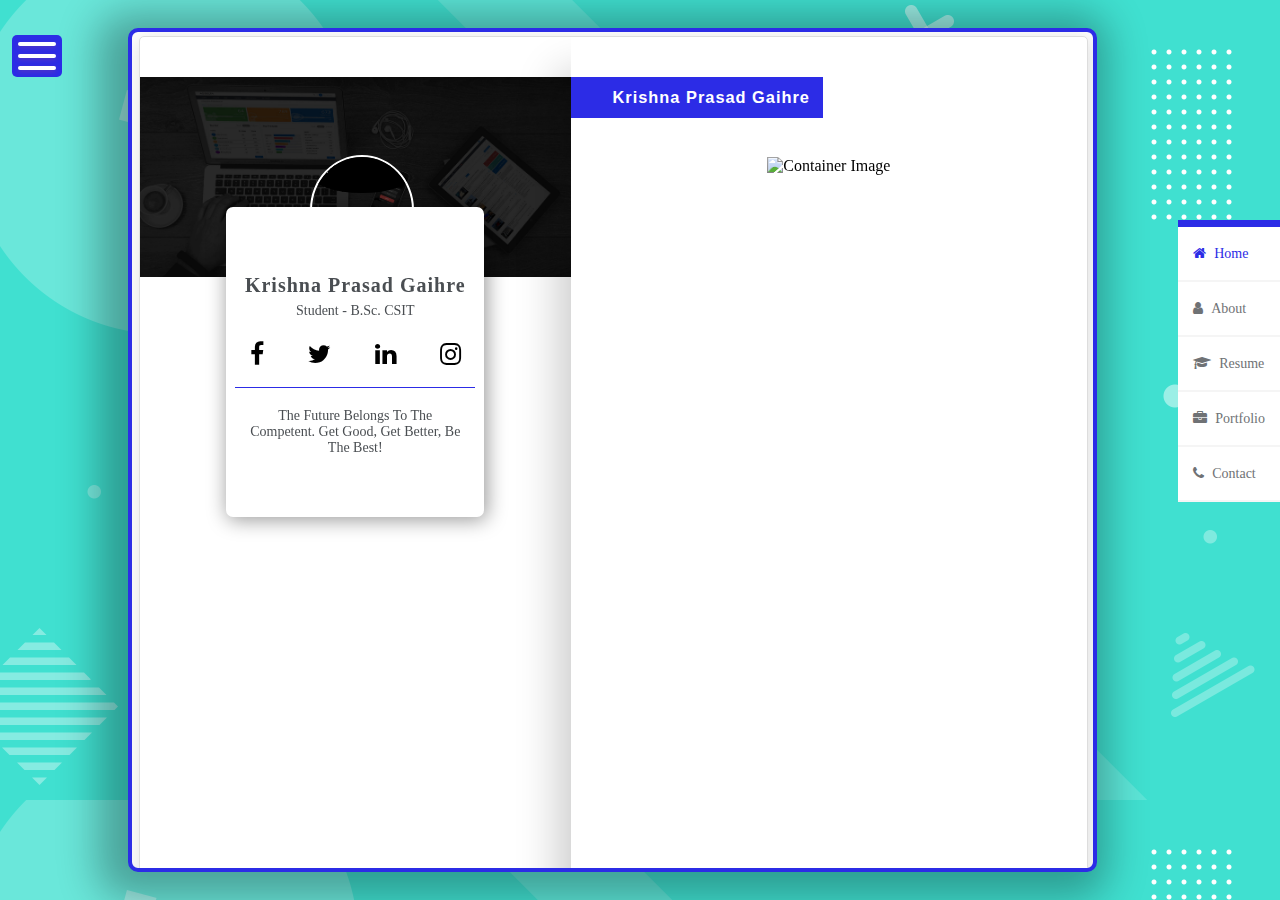
==== commit 20fabcf9: "Ready to Publish" ====
--- a/index.html
+++ b/index.html
@@ -83,7 +83,7 @@
 
                     <div class="bg-image" style="background-image:url('images/parallax.jpg'); background-size: cover;">
                         <div class="my-profile">
-                            <img src="images/profile-img.JPG" alt="Profile image" class="profile-img">
+                            <img src="images/profile-img.jpg" alt="Profile image" class="profile-img">
                             <h2 class="my-name">Krishna Prasad Gaihre</h2>
                             <p class="umy-name">Student - B.Sc. CSIT</p>
 
@@ -242,7 +242,57 @@
                     </div>
 
                     <div class="inner-container">
-                        <img src="images/profile-img.JPG" alt="Container Image" class="container-img">
+                        <img src="images/profile-img.jpg" alt="Container Image" class="container-img">
+                        <div class="profile-card1">
+
+                            <div class="bg-image"
+                                style="background-image:url('images/parallax.jpg'); background-size: cover;">
+                                <div class="my-profile">
+                                    <div class="profile-image-cover">
+                                        <img src="images/profile-img.jpg" alt="Profile image" class="profile-img">
+                                    </div>
+                                    <h2 class="my-name">Krishna Prasad Gaihre</h2>
+                                    <p class="umy-name">Student - B.Sc. CSIT</p>
+
+                                    <div class="social-menu">
+
+                                        <ul>
+                                            <li><a href="https://www.facebook.com/gaihre.krishna.73/" target="blank"
+                                                    title="Facebook"><i class="fa fa-facebook"
+                                                        aria-hidden="true"></i></a>
+                                            </li>
+                                            <li><a href="https://twitter.com/Krishna58988134" target="blank"
+                                                    title="Twitter"><i class="fa fa-twitter" aria-hidden="true"></i></a>
+                                            </li>
+                                            <li><a href="https://www.linkedin.com/in/krishna-prasad-gaihre-43977b1a9/"
+                                                    target="blank" title="Linkedin"><i class="fa fa-linkedin"
+                                                        aria-hidden="true"></i></a></li>
+                                            <li><a href="https://www.instagram.com/krrishgaihre/" target="blank"
+                                                    title="Instagram"><i class="fa fa-instagram"
+                                                        aria-hidden="true"></i></a>
+                                            </li>
+                                        </ul>
+
+                                    </div>
+
+                                    <hr class="card-hr">
+                                    <p class="profile-quote">The Future Belongs To The Competent. Get Good, Get Better,
+                                        Be
+                                        The Best!</p>
+
+                                    <!--<div class="arrow-right">
+                                                        <span><i class="fa fa-arrow-right" aria-hidden="true"></i></span>
+                                                    </div>
+    
+                                                    <div class="arrow-down">
+                                                        <span><i class="fa fa-arrow-down" aria-hidden="true"></i></span>
+                                                    </div>-->
+
+                                </div>
+
+                            </div>
+
+                        </div>
                     </div>
 
                 </div>
--- a/css/style.css
+++ b/css/style.css
@@ -14,6 +14,7 @@
   overflow: hidden;
   display: flex;
   align-items: center;
+  justify-content: center;
 }
 
 a {
@@ -685,4 +686,9 @@
 .container-img {
   /* min-height: 0vh; */
   max-width: 82%;
-}
+  display: block;
+}
+
+div.profile-card1 {
+  display: none;
+}
--- a/css/responsive(568).css
+++ b/css/responsive(568).css
@@ -267,4 +267,159 @@
     font-size: 14px;
     font-family: Arial, Helvetica, sans-serif;
   }
+
+  div.inner-div {
+    width: 100%;
+    height: 100vh;
+    overflow: hidden;
+    box-shadow: none;
+    margin: 55px 0 0 0;
+  }
+
+  .main-name-bg {
+    display: none;
+  }
+
+  .inner-container {
+    padding: 0;
+    display: flex;
+    align-items: center;
+    justify-content: center;
+  }
+
+  .container-img {
+    display: none;
+  }
+
+  .profile-card1 {
+    display: block;
+    height: 87vh;
+    width: 100%;
+  }
+
+  .bg-image {
+    height: 200px;
+    width: 100%;
+  }
+
+  .my-profile {
+    height: 300px;
+    width: 60%;
+    margin: 130px auto 0 auto;
+    background-color: #ffffff;
+    border-radius: 7px;
+    box-shadow: 2px 2px 20px 1px rgba(0, 0, 0, 0.4);
+  }
+
+  div.profile-image-cover {
+    height: 105px;
+    width: 100px;
+    margin: -52px 32.5% 0 32.5%;
+    border: white 2px solid;
+    border-radius: 50%;
+    transition: transform 0.5s;
+    overflow: hidden;
+  }
+
+  .profile-img {
+    height: 105px;
+    width: 100px;
+    position: relative;
+    margin: -4px -1px;
+    transition: 0.5s;
+    border-radius: 50%;
+  }
+
+  .profile-img:hover {
+    transform: scale(1.2);
+  }
+
+  .my-name {
+    text-align: center;
+    margin: 10px 0 6px 0;
+    color: #4a4e52;
+    font-family: Segoe UI;
+    letter-spacing: 1px;
+    font-weight: 640;
+    font-size: 20px;
+  }
+
+  .umy-name {
+    text-align: center;
+    font-size: 14px;
+    color: #4a4e52;
+    font-family: Segoe UI;
+    font-weight: 500;
+    margin-bottom: 3px;
+  }
+
+  .social-menu {
+    display: flex;
+    justify-content: center;
+    align-items: center;
+  }
+
+  .social-menu ul {
+    margin: 20px 0 20px 0;
+    padding: 0;
+    display: flex;
+  }
+
+  .social-menu ul li {
+    list-style: none;
+    transition: 0.6s;
+    margin: 0 22px 0 22px;
+  }
+
+  .social-menu ul li .fa {
+    font-size: 25px;
+  }
+
+  .social-menu ul li a {
+    text-align: center;
+    transition: 0.6s;
+    color: #000000;
+  }
+
+  .social-menu ul li:hover {
+    transform: translate(0, -8px);
+  }
+
+  .social-menu ul li:nth-child(1) a:hover {
+    color: #3b5999;
+    text-shadow: 5px 5px 3px rgba(0, 0, 0, 0.6);
+  }
+
+  .social-menu ul li:nth-child(2) a:hover {
+    color: #55acee;
+    text-shadow: 5px 5px 3px rgba(0, 0, 0, 0.6);
+  }
+
+  .social-menu ul li:nth-child(3) a:hover {
+    color: #0077b5;
+    text-shadow: 5px 5px 3px rgba(0, 0, 0, 0.6);
+  }
+
+  .social-menu ul li:nth-child(4) a:hover {
+    color: #e4405f;
+    text-shadow: 5px 5px 3px rgba(0, 0, 0, 0.6);
+  }
+
+  .card-hr {
+    margin: 0 auto 20px auto;
+    height: 1px;
+    width: 93%;
+    border-width: 0;
+    background-color: rgb(44, 44, 230);
+  }
+
+  .profile-quote {
+    text-align: center;
+    margin: auto;
+    font-size: 14px;
+    color: #4a4e52;
+    font-family: Segoe UI;
+    font-weight: 500;
+    width: 83%;
+  }
 }
--- a/css/responsive(414).css
+++ b/css/responsive(414).css
@@ -51,10 +51,47 @@
     margin: 15px -108px 20px 0;
   }
 
-  .container-img {
-    height: 65vh;
-    width: 100%;
-    margin-top: -20px;
+  .my-profile {
+    height: 275px;
+  }
+
+  div.profile-image-cover {
+    height: 98px;
+    width: 95px;
+    margin: -52px 29% 0 29%;
+  }
+
+  .profile-img {
+    height: 105px;
+    width: 100px;
+    position: relative;
+    margin: -4px -1px;
+    transition: 0.5s;
+    border-radius: 50%;
+  }
+
+  .profile-img:hover {
+    transform: scale(1.2);
+  }
+
+  .my-name {
+    font-size: 18px;
+  }
+
+  .umy-name {
+    font-size: 13px;
+  }
+
+  .social-menu ul li {
+    margin: 0 19px 0 19px;
+  }
+
+  .social-menu ul li .fa {
+    font-size: 20px;
+  }
+
+  .profile-quote {
+    font-size: 13px;
   }
 
   /*####################------About-----######################*/
--- a/css/responsive(350).css
+++ b/css/responsive(350).css
@@ -14,4 +14,47 @@
   .right-inner .exp-wrap ul {
     width: 100%;
   }
+
+  .my-profile {
+    height: 275px;
+  }
+
+  div.profile-image-cover {
+    height: 95px;
+    width: 92px;
+    margin: -52px 28% 0 28%;
+  }
+
+  .profile-img {
+    height: 96px;
+    width: 93px;
+    position: relative;
+    margin: -4px -1px;
+    transition: 0.5s;
+    border-radius: 50%;
+  }
+
+  .profile-img:hover {
+    transform: scale(1.2);
+  }
+
+  .my-name {
+    font-size: 16px;
+  }
+
+  .umy-name {
+    font-size: 12px;
+  }
+
+  .social-menu ul li {
+    margin: 0 17px;
+  }
+
+  .social-menu ul li .fa {
+    font-size: 18px;
+  }
+
+  .profile-quote {
+    font-size: 12px;
+  }
 }
